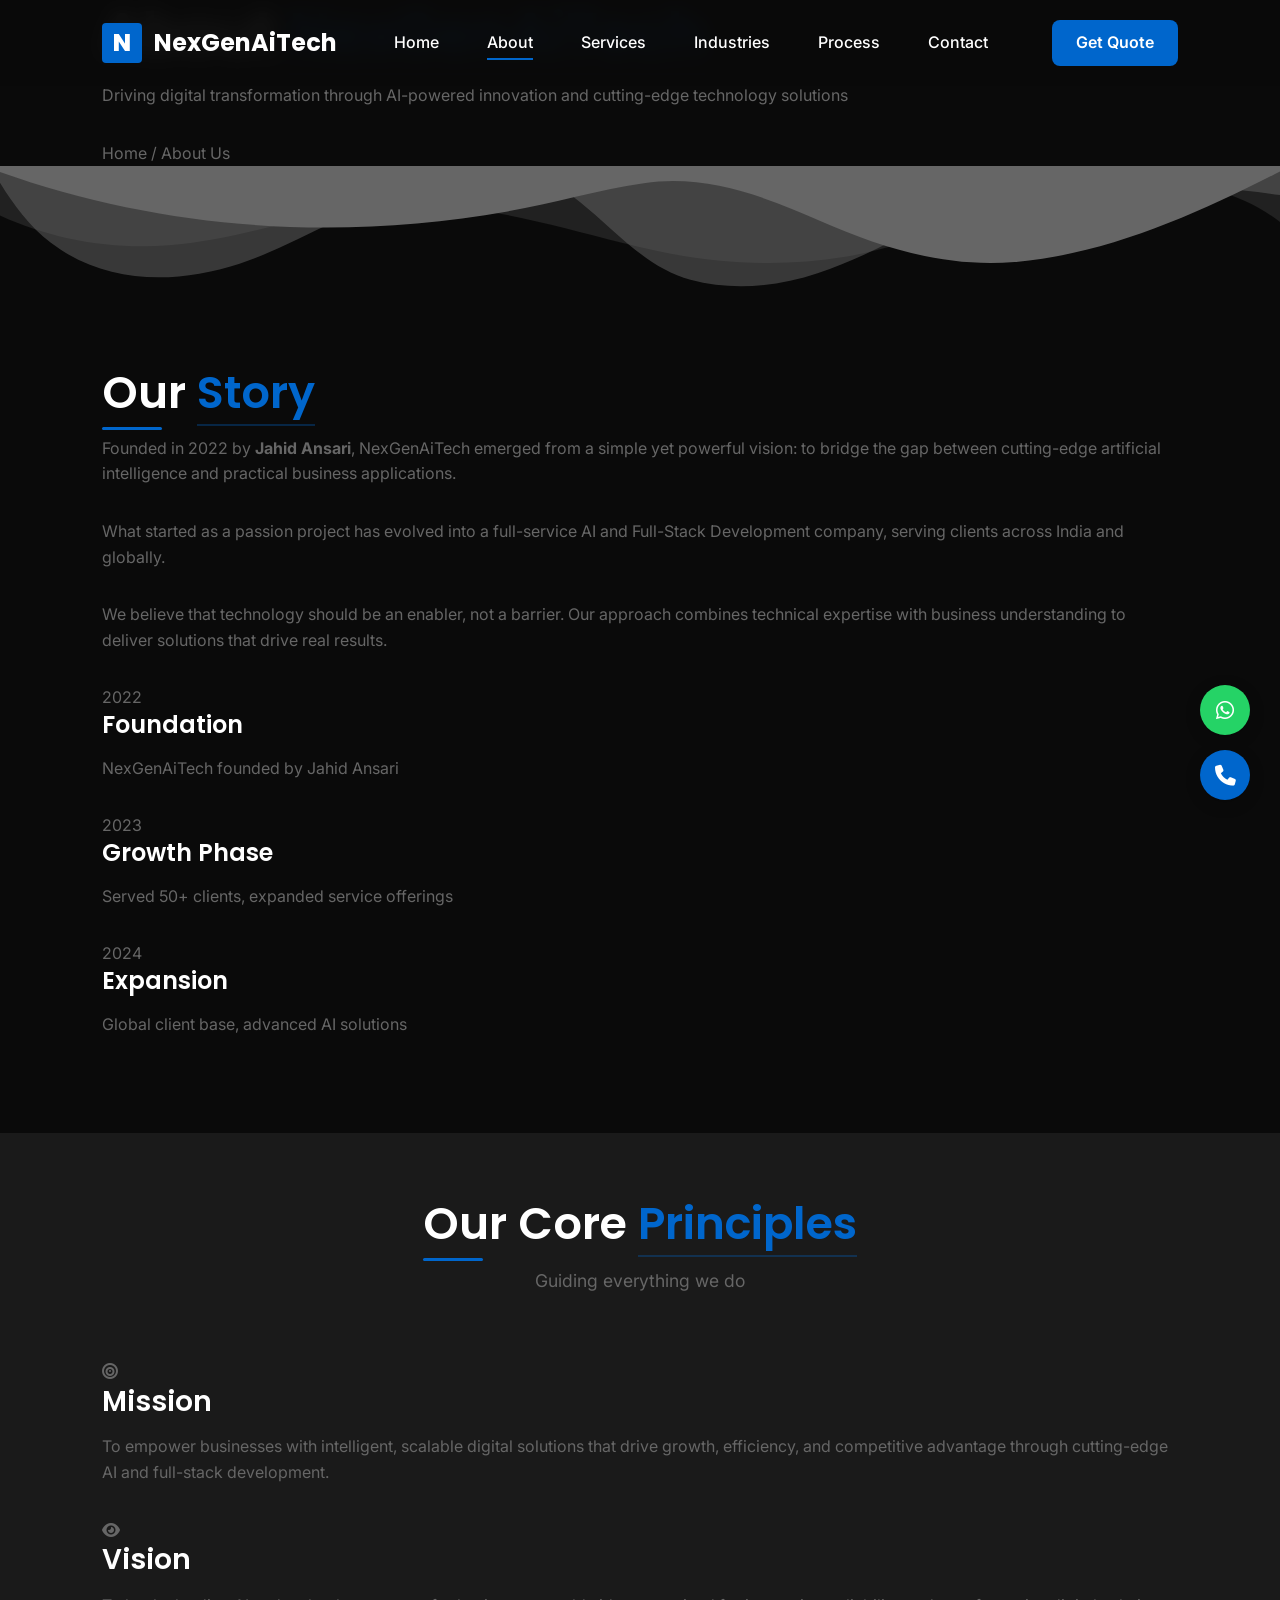
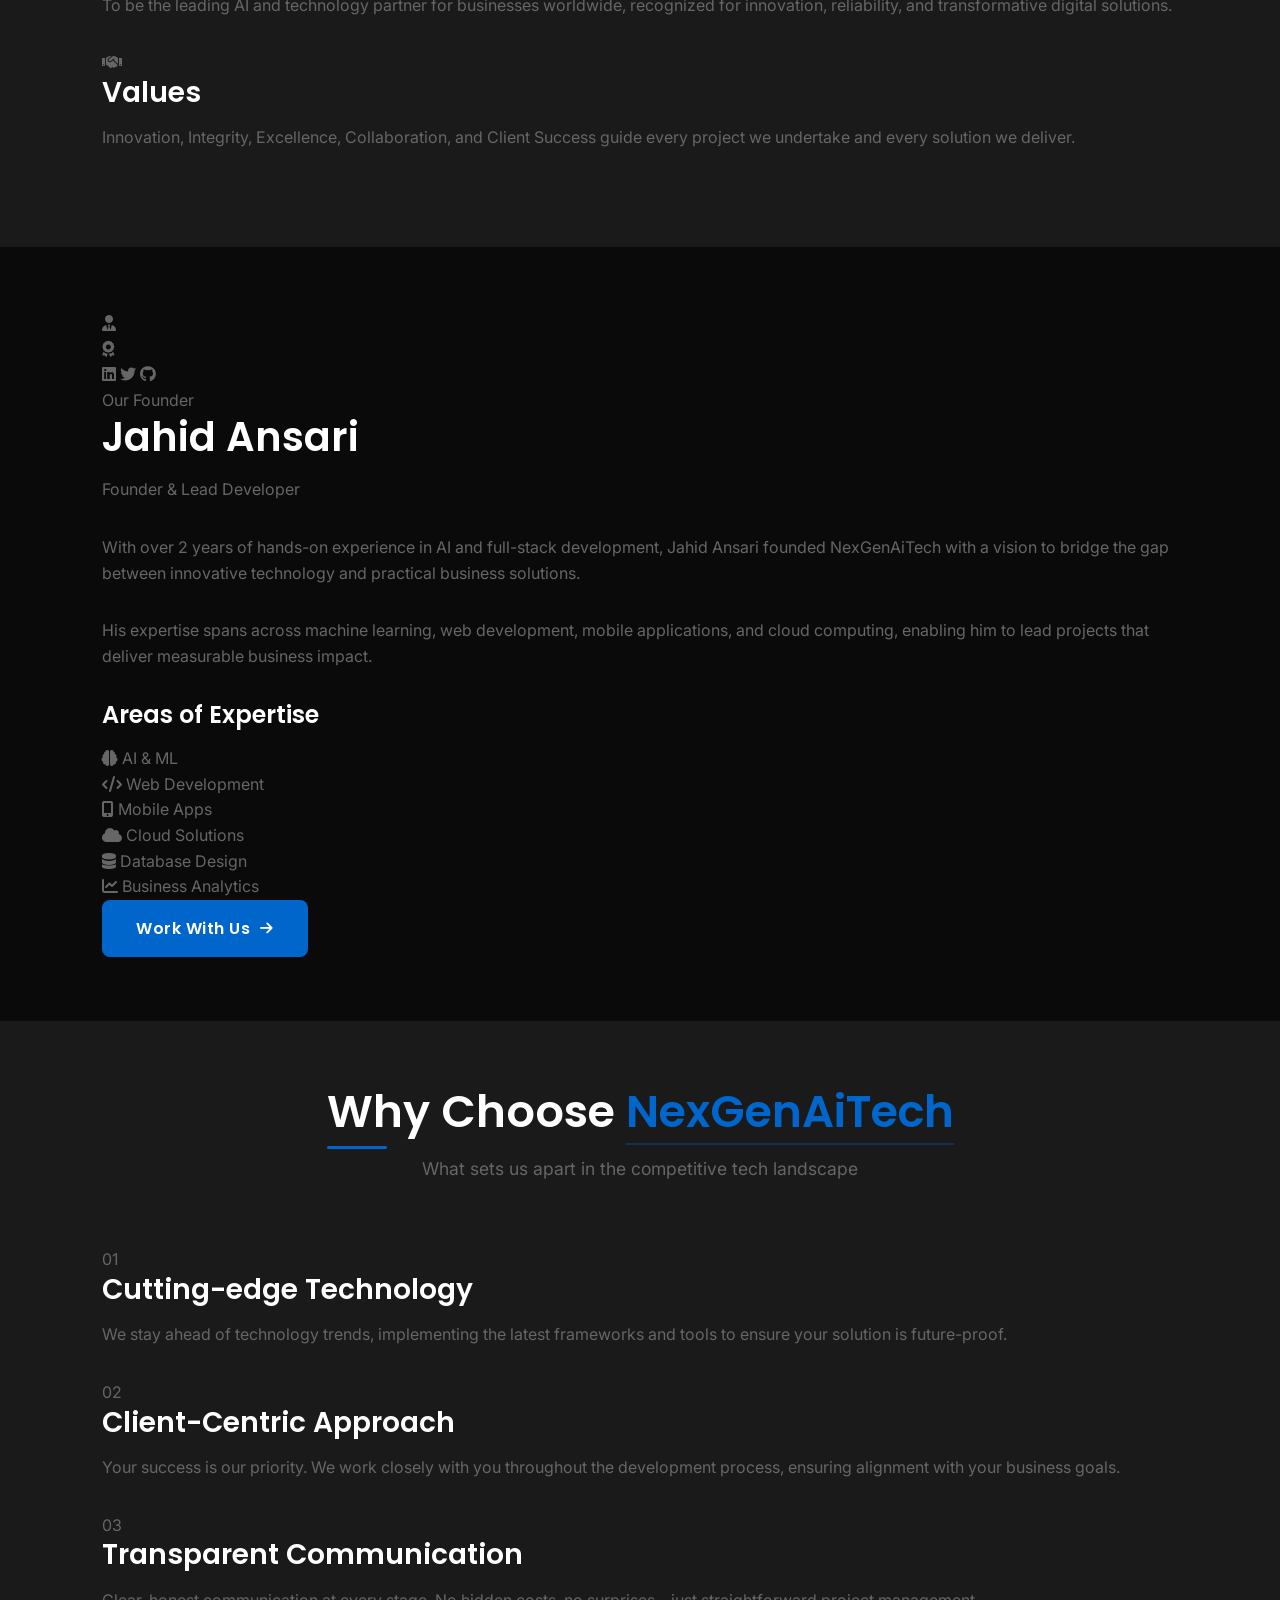
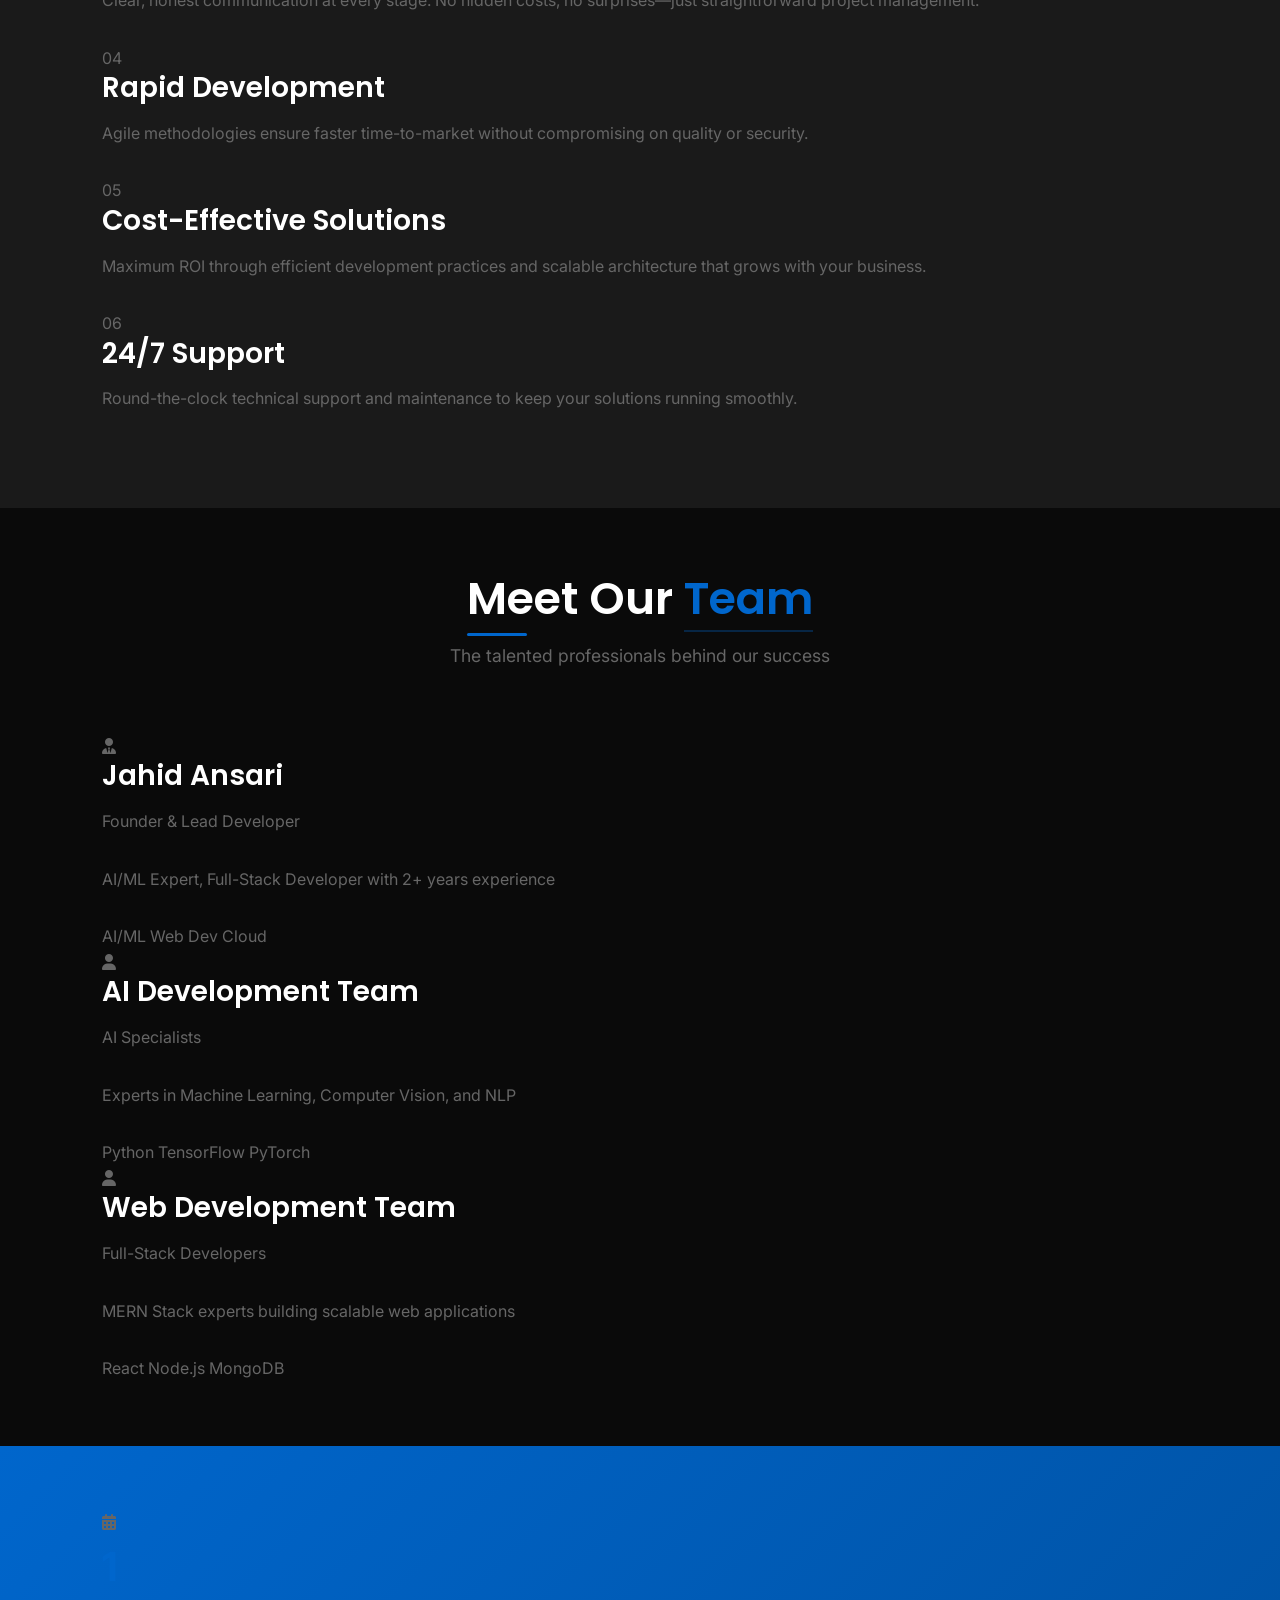
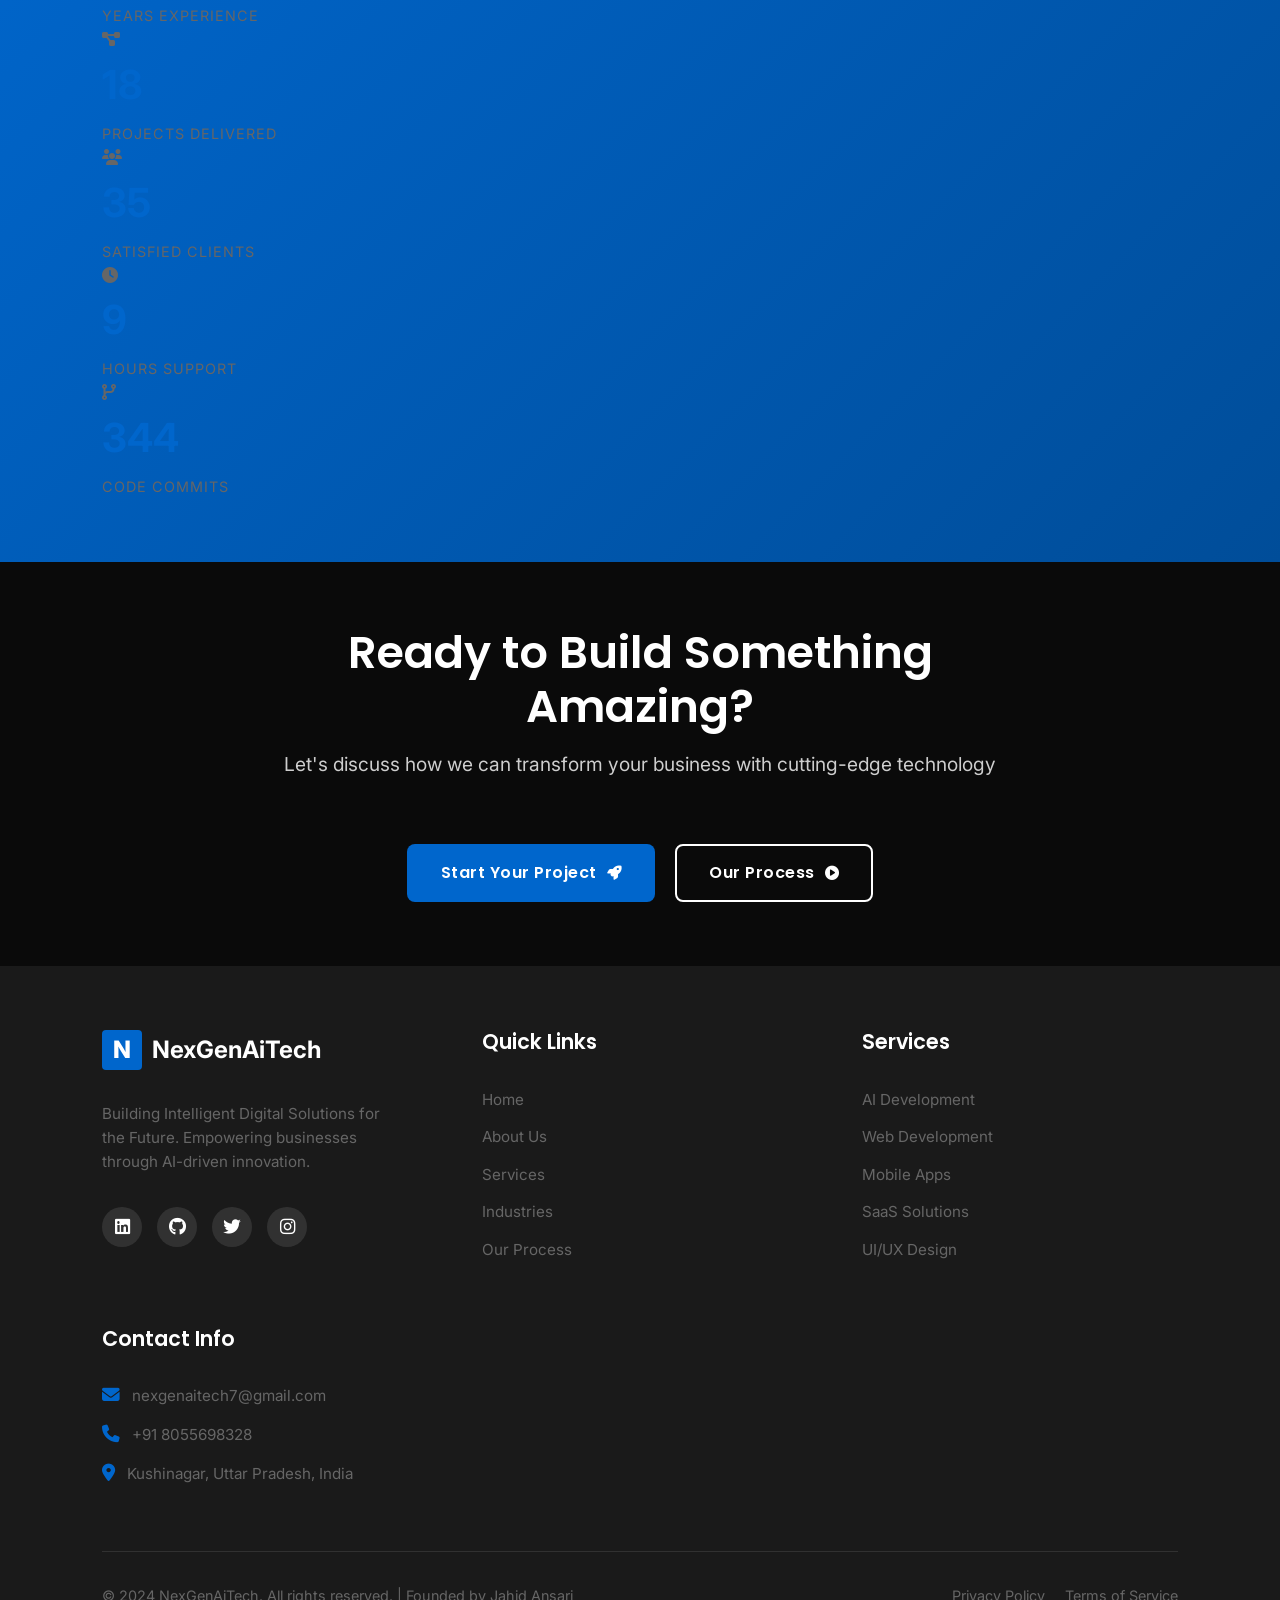
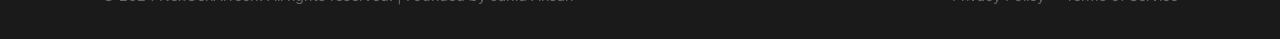
==== about.html @ 573392e3 "Create about.html" ====
<!DOCTYPE html>
<html lang="en">
<head>
    <meta charset="UTF-8">
    <meta name="viewport" content="width=device-width, initial-scale=1.0">
    <title>About NexGenAiTech | AI & Full-Stack Development Company</title>
    <meta name="description" content="Learn about NexGenAiTech, founded by Jahid Ansari. Discover our mission, values, team, and expertise in AI and Full-Stack Development.">
    <meta name="keywords" content="About NexGenAiTech, Jahid Ansari, AI Company, Full-Stack Development, Our Mission, Our Team">
    <meta name="author" content="Jahid Ansari - NexGenAiTech">
    
    <!-- Canonical URL -->
    <link rel="canonical" href="https://nexgenaitech.com/about.html">
    
    <!-- Open Graph Tags -->
    <meta property="og:title" content="About NexGenAiTech | AI & Full-Stack Development Company">
    <meta property="og:description" content="Learn about NexGenAiTech, our mission, values, and expertise in AI development">
    <meta property="og:type" content="website">
    <meta property="og:url" content="https://nexgenaitech.com/about.html">
    
    <!-- Twitter Card -->
    <meta name="twitter:card" content="summary_large_image">
    <meta name="twitter:title" content="About NexGenAiTech">
    <meta name="twitter:description" content="Learn about our AI & Full-Stack Development company">
    
    <!-- Structured Data -->
    <script type="application/ld+json">
    {
        "@context": "https://schema.org",
        "@type": "AboutPage",
        "name": "About NexGenAiTech",
        "description": "AI & Full-Stack Development Company",
        "publisher": {
            "@type": "Organization",
            "name": "NexGenAiTech",
            "url": "https://nexgenaitech.com"
        }
    }
    </script>
    
    <!-- Favicon -->
    <link rel="icon" type="image/x-icon" href="images/favicon.ico">
    
    <!-- Fonts -->
    <link rel="preconnect" href="https://fonts.googleapis.com">
    <link rel="preconnect" href="https://fonts.gstatic.com" crossorigin>
    <link href="https://fonts.googleapis.com/css2?family=Inter:wght@300;400;500;600;700&family=Poppins:wght@400;500;600;700&display=swap" rel="stylesheet">
    
    <!-- Font Awesome -->
    <link rel="stylesheet" href="https://cdnjs.cloudflare.com/ajax/libs/font-awesome/6.4.0/css/all.min.css">
    
    <!-- CSS Files -->
    <link rel="stylesheet" href="css/main.css">
    <link rel="stylesheet" href="css/animations.css">
    <link rel="stylesheet" href="css/responsive.css">
</head>
<body>
    <!-- Preloader -->
    <div class="preloader" id="preloader">
        <div class="preloader-content">
            <div class="logo-pulse">
                <span>N</span>
            </div>
            <h3 class="preloader-text">NexGenAiTech</h3>
        </div>
    </div>

    <!-- Header -->
    <header class="header">
        <nav class="navbar">
            <div class="container">
                <a href="index.html" class="logo">
                    <span class="logo-icon">N</span>
                    <span class="logo-text">NexGenAiTech</span>
                </a>
                
                <div class="nav-menu" id="navMenu">
                    <ul class="nav-list">
                        <li class="nav-item"><a href="index.html" class="nav-link">Home</a></li>
                        <li class="nav-item active"><a href="about.html" class="nav-link">About</a></li>
                        <li class="nav-item"><a href="services.html" class="nav-link">Services</a></li>
                        <li class="nav-item"><a href="industries.html" class="nav-link">Industries</a></li>
                        <li class="nav-item"><a href="process.html" class="nav-link">Process</a></li>
                        <li class="nav-item"><a href="contact.html" class="nav-link">Contact</a></li>
                    </ul>
                    <a href="contact.html" class="nav-cta">Get Quote</a>
                </div>
                
                <div class="mobile-toggle" id="mobileToggle">
                    <span></span>
                    <span></span>
                    <span></span>
                </div>
            </div>
        </nav>
    </header>

    <!-- Page Hero -->
    <section class="page-hero">
        <div class="container">
            <div class="page-hero-content animate-on-scroll">
                <h1 class="page-title">About <span class="highlight">NexGenAiTech</span></h1>
                <p class="page-subtitle">Driving digital transformation through AI-powered innovation and cutting-edge technology solutions</p>
                <div class="breadcrumb">
                    <a href="index.html">Home</a>
                    <span class="separator">/</span>
                    <span class="current">About Us</span>
                </div>
            </div>
        </div>
        <div class="hero-wave">
            <svg xmlns="http://www.w3.org/2000/svg" viewBox="0 0 1200 120" preserveAspectRatio="none">
                <path d="M0,0V46.29c47.79,22.2,103.59,32.17,158,28,70.36-5.37,136.33-33.31,206.8-37.5C438.64,32.43,512.34,53.67,583,72.05c69.27,18,138.3,24.88,209.4,13.08,36.15-6,69.85-17.84,104.45-29.34C989.49,25,1113-14.29,1200,52.47V0Z" opacity=".25" fill="currentColor"></path>
                <path d="M0,0V15.81C13,36.92,27.64,56.86,47.69,72.05,99.41,111.27,165,111,224.58,91.58c31.15-10.15,60.09-26.07,89.67-39.8,40.92-19,84.73-46,130.83-49.67,36.26-2.85,70.9,9.42,98.6,31.56,31.77,25.39,62.32,62,103.63,73,40.44,10.79,81.35,6.36,119.13-6.2,33.79-11.18,66.43-27.25,97.41-45.67C939.06,29.08,1059.43,6.75,1200,27.23V0Z" opacity=".5" fill="currentColor"></path>
                <path d="M0,0V5.63C149.93,59,314.09,71.32,475.83,42.57c43-7.64,84.23-20.12,127.61-26.46,59-8.63,112.48,12.24,165.56,35.4C827.93,77.22,886,95.24,951.2,90c86.53-7,172.46-45.71,248.8-84.81V0Z" fill="currentColor"></path>
            </svg>
        </div>
    </section>

    <!-- Company Story -->
    <section class="story-section section-padding">
        <div class="container">
            <div class="story-grid">
                <div class="story-content animate-on-scroll">
                    <h2 class="section-title">Our <span class="highlight">Story</span></h2>
                    <p class="story-text">Founded in 2022 by <strong>Jahid Ansari</strong>, NexGenAiTech emerged from a simple yet powerful vision: to bridge the gap between cutting-edge artificial intelligence and practical business applications.</p>
                    <p class="story-text">What started as a passion project has evolved into a full-service AI and Full-Stack Development company, serving clients across India and globally.</p>
                    <p class="story-text">We believe that technology should be an enabler, not a barrier. Our approach combines technical expertise with business understanding to deliver solutions that drive real results.</p>
                </div>
                <div class="story-image animate-on-scroll" data-delay="0.2">
                    <div class="timeline-visual">
                        <div class="timeline-item">
                            <div class="timeline-year">2022</div>
                            <div class="timeline-content">
                                <h4>Foundation</h4>
                                <p>NexGenAiTech founded by Jahid Ansari</p>
                            </div>
                        </div>
                        <div class="timeline-item">
                            <div class="timeline-year">2023</div>
                            <div class="timeline-content">
                                <h4>Growth Phase</h4>
                                <p>Served 50+ clients, expanded service offerings</p>
                            </div>
                        </div>
                        <div class="timeline-item">
                            <div class="timeline-year">2024</div>
                            <div class="timeline-content">
                                <h4>Expansion</h4>
                                <p>Global client base, advanced AI solutions</p>
                            </div>
                        </div>
                    </div>
                </div>
            </div>
        </div>
    </section>

    <!-- Mission Vision Values -->
    <section class="mvv-section section-padding bg-dark">
        <div class="container">
            <div class="section-header text-center animate-on-scroll">
                <h2 class="section-title">Our Core <span class="highlight">Principles</span></h2>
                <p class="section-subtitle">Guiding everything we do</p>
            </div>
            
            <div class="mvv-grid">
                <div class="mvv-card animate-on-scroll">
                    <div class="mvv-icon">
                        <i class="fas fa-bullseye"></i>
                    </div>
                    <h3 class="mvv-title">Mission</h3>
                    <p class="mvv-description">To empower businesses with intelligent, scalable digital solutions that drive growth, efficiency, and competitive advantage through cutting-edge AI and full-stack development.</p>
                </div>
                
                <div class="mvv-card animate-on-scroll" data-delay="0.1">
                    <div class="mvv-icon">
                        <i class="fas fa-eye"></i>
                    </div>
                    <h3 class="mvv-title">Vision</h3>
                    <p class="mvv-description">To be the leading AI and technology partner for businesses worldwide, recognized for innovation, reliability, and transformative digital solutions.</p>
                </div>
                
                <div class="mvv-card animate-on-scroll" data-delay="0.2">
                    <div class="mvv-icon">
                        <i class="fas fa-handshake"></i>
                    </div>
                    <h3 class="mvv-title">Values</h3>
                    <p class="mvv-description">Innovation, Integrity, Excellence, Collaboration, and Client Success guide every project we undertake and every solution we deliver.</p>
                </div>
            </div>
        </div>
    </section>

    <!-- Founder Section -->
    <section class="founder-section section-padding">
        <div class="container">
            <div class="founder-grid">
                <div class="founder-image animate-on-scroll">
                    <div class="image-wrapper">
                        <div class="founder-avatar">
                            <div class="avatar-placeholder">
                                <i class="fas fa-user-tie"></i>
                            </div>
                            <div class="avatar-badge">
                                <i class="fas fa-award"></i>
                            </div>
                        </div>
                        <div class="founder-social">
                            <a href="#" class="social-link"><i class="fab fa-linkedin"></i></a>
                            <a href="#" class="social-link"><i class="fab fa-twitter"></i></a>
                            <a href="#" class="social-link"><i class="fab fa-github"></i></a>
                        </div>
                    </div>
                </div>
                
                <div class="founder-content animate-on-scroll" data-delay="0.2">
                    <span class="section-label">Our Founder</span>
                    <h2 class="founder-name">Jahid Ansari</h2>
                    <p class="founder-title">Founder & Lead Developer</p>
                    
                    <div class="founder-bio">
                        <p>With over 2 years of hands-on experience in AI and full-stack development, Jahid Ansari founded NexGenAiTech with a vision to bridge the gap between innovative technology and practical business solutions.</p>
                        
                        <p>His expertise spans across machine learning, web development, mobile applications, and cloud computing, enabling him to lead projects that deliver measurable business impact.</p>
                    </div>
                    
                    <div class="founder-expertise">
                        <h4>Areas of Expertise</h4>
                        <div class="expertise-grid">
                            <div class="expertise-item">
                                <i class="fas fa-brain"></i>
                                <span>AI & ML</span>
                            </div>
                            <div class="expertise-item">
                                <i class="fas fa-code"></i>
                                <span>Web Development</span>
                            </div>
                            <div class="expertise-item">
                                <i class="fas fa-mobile-alt"></i>
                                <span>Mobile Apps</span>
                            </div>
                            <div class="expertise-item">
                                <i class="fas fa-cloud"></i>
                                <span>Cloud Solutions</span>
                            </div>
                            <div class="expertise-item">
                                <i class="fas fa-database"></i>
                                <span>Database Design</span>
                            </div>
                            <div class="expertise-item">
                                <i class="fas fa-chart-line"></i>
                                <span>Business Analytics</span>
                            </div>
                        </div>
                    </div>
                    
                    <div class="founder-cta">
                        <a href="contact.html" class="btn btn-primary">
                            <span>Work With Us</span>
                            <i class="fas fa-arrow-right"></i>
                        </a>
                    </div>
                </div>
            </div>
        </div>
    </section>

    <!-- Why Choose Us -->
    <section class="why-choose section-padding bg-dark">
        <div class="container">
            <div class="section-header text-center animate-on-scroll">
                <h2 class="section-title">Why Choose <span class="highlight">NexGenAiTech</span></h2>
                <p class="section-subtitle">What sets us apart in the competitive tech landscape</p>
            </div>
            
            <div class="why-grid">
                <div class="why-card animate-on-scroll">
                    <div class="why-number">01</div>
                    <div class="why-content">
                        <h3>Cutting-edge Technology</h3>
                        <p>We stay ahead of technology trends, implementing the latest frameworks and tools to ensure your solution is future-proof.</p>
                    </div>
                </div>
                
                <div class="why-card animate-on-scroll" data-delay="0.1">
                    <div class="why-number">02</div>
                    <div class="why-content">
                        <h3>Client-Centric Approach</h3>
                        <p>Your success is our priority. We work closely with you throughout the development process, ensuring alignment with your business goals.</p>
                    </div>
                </div>
                
                <div class="why-card animate-on-scroll" data-delay="0.2">
                    <div class="why-number">03</div>
                    <div class="why-content">
                        <h3>Transparent Communication</h3>
                        <p>Clear, honest communication at every stage. No hidden costs, no surprises—just straightforward project management.</p>
                    </div>
                </div>
                
                <div class="why-card animate-on-scroll" data-delay="0.3">
                    <div class="why-number">04</div>
                    <div class="why-content">
                        <h3>Rapid Development</h3>
                        <p>Agile methodologies ensure faster time-to-market without compromising on quality or security.</p>
                    </div>
                </div>
                
                <div class="why-card animate-on-scroll" data-delay="0.4">
                    <div class="why-number">05</div>
                    <div class="why-content">
                        <h3>Cost-Effective Solutions</h3>
                        <p>Maximum ROI through efficient development practices and scalable architecture that grows with your business.</p>
                    </div>
                </div>
                
                <div class="why-card animate-on-scroll" data-delay="0.5">
                    <div class="why-number">06</div>
                    <div class="why-content">
                        <h3>24/7 Support</h3>
                        <p>Round-the-clock technical support and maintenance to keep your solutions running smoothly.</p>
                    </div>
                </div>
            </div>
        </div>
    </section>

    <!-- Team Section -->
    <section class="team-section section-padding">
        <div class="container">
            <div class="section-header text-center animate-on-scroll">
                <h2 class="section-title">Meet Our <span class="highlight">Team</span></h2>
                <p class="section-subtitle">The talented professionals behind our success</p>
            </div>
            
            <div class="team-grid">
                <div class="team-card animate-on-scroll">
                    <div class="team-avatar">
                        <div class="avatar-circle">
                            <i class="fas fa-user-tie"></i>
                        </div>
                    </div>
                    <div class="team-info">
                        <h3 class="team-name">Jahid Ansari</h3>
                        <p class="team-role">Founder & Lead Developer</p>
                        <p class="team-bio">AI/ML Expert, Full-Stack Developer with 2+ years experience</p>
                    </div>
                    <div class="team-skills">
                        <span class="skill-tag">AI/ML</span>
                        <span class="skill-tag">Web Dev</span>
                        <span class="skill-tag">Cloud</span>
                    </div>
                </div>
                
                <div class="team-card animate-on-scroll" data-delay="0.1">
                    <div class="team-avatar">
                        <div class="avatar-circle">
                            <i class="fas fa-user"></i>
                        </div>
                    </div>
                    <div class="team-info">
                        <h3 class="team-name">AI Development Team</h3>
                        <p class="team-role">AI Specialists</p>
                        <p class="team-bio">Experts in Machine Learning, Computer Vision, and NLP</p>
                    </div>
                    <div class="team-skills">
                        <span class="skill-tag">Python</span>
                        <span class="skill-tag">TensorFlow</span>
                        <span class="skill-tag">PyTorch</span>
                    </div>
                </div>
                
                <div class="team-card animate-on-scroll" data-delay="0.2">
                    <div class="team-avatar">
                        <div class="avatar-circle">
                            <i class="fas fa-user"></i>
                        </div>
                    </div>
                    <div class="team-info">
                        <h3 class="team-name">Web Development Team</h3>
                        <p class="team-role">Full-Stack Developers</p>
                        <p class="team-bio">MERN Stack experts building scalable web applications</p>
                    </div>
                    <div class="team-skills">
                        <span class="skill-tag">React</span>
                        <span class="skill-tag">Node.js</span>
                        <span class="skill-tag">MongoDB</span>
                    </div>
                </div>
            </div>
        </div>
    </section>

    <!-- Stats Section -->
    <section class="stats-section section-padding bg-gradient">
        <div class="container">
            <div class="stats-grid">
                <div class="stat-box animate-on-scroll">
                    <div class="stat-icon">
                        <i class="fas fa-calendar-alt"></i>
                    </div>
                    <div class="stat-number" data-count="2">0</div>
                    <div class="stat-label">Years Experience</div>
                </div>
                
                <div class="stat-box animate-on-scroll" data-delay="0.1">
                    <div class="stat-icon">
                        <i class="fas fa-project-diagram"></i>
                    </div>
                    <div class="stat-number" data-count="50">0</div>
                    <div class="stat-label">Projects Delivered</div>
                </div>
                
                <div class="stat-box animate-on-scroll" data-delay="0.2">
                    <div class="stat-icon">
                        <i class="fas fa-users"></i>
                    </div>
                    <div class="stat-number" data-count="100">0</div>
                    <div class="stat-label">Satisfied Clients</div>
                </div>
                
                <div class="stat-box animate-on-scroll" data-delay="0.3">
                    <div class="stat-icon">
                        <i class="fas fa-clock"></i>
                    </div>
                    <div class="stat-number" data-count="24">0</div>
                    <div class="stat-label">Hours Support</div>
                </div>
                
                <div class="stat-box animate-on-scroll" data-delay="0.4">
                    <div class="stat-icon">
                        <i class="fas fa-code-branch"></i>
                    </div>
                    <div class="stat-number" data-count="1000">0</div>
                    <div class="stat-label">Code Commits</div>
                </div>
            </div>
        </div>
    </section>

    <!-- CTA Section -->
    <section class="cta-section section-padding">
        <div class="container">
            <div class="cta-content text-center animate-on-scroll">
                <h2 class="cta-title">Ready to Build Something Amazing?</h2>
                <p class="cta-subtitle">Let's discuss how we can transform your business with cutting-edge technology</p>
                <div class="cta-buttons">
                    <a href="contact.html" class="btn btn-primary">
                        <span>Start Your Project</span>
                        <i class="fas fa-rocket"></i>
                    </a>
                    <a href="process.html" class="btn btn-outline">
                        <span>Our Process</span>
                        <i class="fas fa-play-circle"></i>
                    </a>
                </div>
            </div>
        </div>
    </section>

    <!-- Footer -->
    <footer class="footer">
        <div class="container">
            <div class="footer-grid">
                <div class="footer-col">
                    <a href="index.html" class="footer-logo">
                        <span class="logo-icon">N</span>
                        <span class="logo-text">NexGenAiTech</span>
                    </a>
                    <p class="footer-about">Building Intelligent Digital Solutions for the Future. Empowering businesses through AI-driven innovation.</p>
                    <div class="social-links">
                        <a href="#" aria-label="LinkedIn"><i class="fab fa-linkedin"></i></a>
                        <a href="#" aria-label="GitHub"><i class="fab fa-github"></i></a>
                        <a href="#" aria-label="Twitter"><i class="fab fa-twitter"></i></a>
                        <a href="#" aria-label="Instagram"><i class="fab fa-instagram"></i></a>
                    </div>
                </div>
                
                <div class="footer-col">
                    <h3 class="footer-title">Quick Links</h3>
                    <ul class="footer-links">
                        <li><a href="index.html">Home</a></li>
                        <li><a href="about.html">About Us</a></li>
                        <li><a href="services.html">Services</a></li>
                        <li><a href="industries.html">Industries</a></li>
                        <li><a href="process.html">Our Process</a></li>
                    </ul>
                </div>
                
                <div class="footer-col">
                    <h3 class="footer-title">Services</h3>
                    <ul class="footer-links">
                        <li><a href="services.html#ai">AI Development</a></li>
                        <li><a href="services.html#web">Web Development</a></li>
                        <li><a href="services.html#mobile">Mobile Apps</a></li>
                        <li><a href="services.html#saas">SaaS Solutions</a></li>
                        <li><a href="services.html#ui">UI/UX Design</a></li>
                    </ul>
                </div>
                
                <div class="footer-col">
                    <h3 class="footer-title">Contact Info</h3>
                    <div class="contact-info">
                        <div class="contact-item">
                            <i class="fas fa-envelope"></i>
                            <span>nexgenaitech7@gmail.com</span>
                        </div>
                        <div class="contact-item">
                            <i class="fas fa-phone"></i>
                            <span>+91 8055698328</span>
                        </div>
                        <div class="contact-item">
                            <i class="fas fa-map-marker-alt"></i>
                            <span>Kushinagar, Uttar Pradesh, India</span>
                        </div>
                    </div>
                </div>
            </div>
            
            <div class="footer-bottom">
                <p>&copy; 2024 NexGenAiTech. All rights reserved. | Founded by Jahid Ansari</p>
                <div class="footer-bottom-links">
                    <a href="privacy.html">Privacy Policy</a>
                    <a href="terms.html">Terms of Service</a>
                </div>
            </div>
        </div>
    </footer>

    <!-- Back to Top -->
    <button class="back-to-top" id="backToTop" aria-label="Back to top">
        <i class="fas fa-arrow-up"></i>
    </button>

    <!-- Quick Contact -->
    <div class="quick-contact">
        <a href="https://wa.me/918055698328" class="whatsapp-btn" target="_blank" aria-label="Chat on WhatsApp">
            <i class="fab fa-whatsapp"></i>
        </a>
        <a href="tel:+918055698328" class="call-btn" aria-label="Call us">
            <i class="fas fa-phone"></i>
        </a>
    </div>

    <!-- JavaScript -->
    <script src="js/main.js"></script>
    <script src="js/animations.js"></script>
</body>
</html>
---- css/main.css ----
/* ===== CSS Reset ===== */
* {
    margin: 0;
    padding: 0;
    box-sizing: border-box;
}

:root {
    /* Color Palette */
    --primary-color: #0066cc;
    --primary-dark: #004d99;
    --primary-light: #3399ff;
    --secondary-color: #00cc88;
    --accent-color: #ff6b6b;
    
    /* Neutral Colors */
    --dark-color: #0a0a0a;
    --dark-gray: #1a1a1a;
    --medium-gray: #333333;
    --light-gray: #666666;
    --lighter-gray: #f5f5f5;
    --white: #ffffff;
    
    /* Typography */
    --font-primary: 'Inter', sans-serif;
    --font-secondary: 'Poppins', sans-serif;
    
    /* Spacing */
    --space-xs: 0.5rem;
    --space-sm: 1rem;
    --space-md: 2rem;
    --space-lg: 3rem;
    --space-xl: 4rem;
    
    /* Borders */
    --border-radius: 8px;
    --border-radius-sm: 4px;
    
    /* Shadows */
    --shadow-sm: 0 2px 8px rgba(0,0,0,0.1);
    --shadow-md: 0 4px 16px rgba(0,0,0,0.2);
    --shadow-lg: 0 8px 32px rgba(0,0,0,0.3);
    
    /* Transitions */
    --transition-fast: 0.2s ease;
    --transition-normal: 0.3s ease;
    --transition-slow: 0.5s ease;
}

/* ===== Base Styles ===== */
html {
    scroll-behavior: smooth;
    scroll-padding-top: 80px;
}

body {
    font-family: var(--font-primary);
    font-size: 16px;
    line-height: 1.6;
    color: var(--light-gray);
    background-color: var(--dark-color);
    overflow-x: hidden;
}

h1, h2, h3, h4, h5, h6 {
    font-family: var(--font-secondary);
    font-weight: 600;
    line-height: 1.2;
    color: var(--white);
    margin-bottom: var(--space-sm);
}

h1 { font-size: 3.5rem; }
h2 { font-size: 2.5rem; }
h3 { font-size: 1.75rem; }
h4 { font-size: 1.5rem; }
h5 { font-size: 1.25rem; }
h6 { font-size: 1rem; }

p {
    margin-bottom: var(--space-md);
    font-weight: 400;
}

a {
    text-decoration: none;
    color: inherit;
    transition: var(--transition-normal);
}

ul, ol {
    list-style: none;
}

img {
    max-width: 100%;
    height: auto;
}

.container {
    width: 100%;
    max-width: 1200px;
    margin: 0 auto;
    padding: 0 var(--space-md);
}

.section-padding {
    padding: var(--space-xl) 0;
}

.bg-dark {
    background-color: var(--dark-gray);
}

.bg-gradient {
    background: linear-gradient(135deg, var(--primary-color), var(--primary-dark));
}

.text-center {
    text-align: center;
}

.mt-60 {
    margin-top: 60px;
}

/* ===== Typography Enhancements ===== */
.highlight {
    color: var(--primary-color);
    position: relative;
}

.highlight::after {
    content: '';
    position: absolute;
    bottom: -2px;
    left: 0;
    width: 100%;
    height: 2px;
    background: var(--primary-color);
    opacity: 0.3;
}

.section-title {
    font-size: 2.8rem;
    margin-bottom: var(--space-sm);
    position: relative;
    display: inline-block;
}

.section-title::after {
    content: '';
    position: absolute;
    bottom: -10px;
    left: 0;
    width: 60px;
    height: 3px;
    background: var(--primary-color);
    border-radius: 2px;
}

.section-subtitle {
    font-size: 1.1rem;
    color: var(--light-gray);
    max-width: 600px;
    margin: 0 auto var(--space-xl);
}

/* ===== Buttons ===== */
.btn {
    display: inline-flex;
    align-items: center;
    justify-content: center;
    gap: 10px;
    padding: 14px 32px;
    border-radius: var(--border-radius);
    font-family: var(--font-secondary);
    font-weight: 600;
    font-size: 1rem;
    text-transform: none;
    letter-spacing: 0.5px;
    cursor: pointer;
    transition: all var(--transition-normal);
    border: 2px solid transparent;
    position: relative;
    overflow: hidden;
    z-index: 1;
}

.btn span {
    position: relative;
    z-index: 2;
}

.btn i {
    font-size: 0.9rem;
    transition: transform var(--transition-normal);
}

.btn:hover i {
    transform: translateX(4px);
}

.btn-primary {
    background: var(--primary-color);
    color: var(--white);
}

.btn-primary:hover {
    background: var(--primary-dark);
    transform: translateY(-2px);
    box-shadow: var(--shadow-md);
}

.btn-secondary {
    background: var(--secondary-color);
    color: var(--white);
}

.btn-secondary:hover {
    background: #00b377;
    transform: translateY(-2px);
    box-shadow: var(--shadow-md);
}

.btn-outline {
    background: transparent;
    color: var(--white);
    border-color: var(--white);
}

.btn-outline:hover {
    background: var(--white);
    color: var(--dark-color);
    transform: translateY(-2px);
}

.btn-light {
    background: var(--white);
    color: var(--dark-color);
}

.btn-light:hover {
    background: var(--lighter-gray);
    transform: translateY(-2px);
    box-shadow: var(--shadow-md);
}

.btn-outline-light {
    background: transparent;
    color: var(--white);
    border-color: var(--white);
}

.btn-outline-light:hover {
    background: var(--white);
    color: var(--dark-color);
}

/* ===== Preloader ===== */
.preloader {
    position: fixed;
    top: 0;
    left: 0;
    width: 100%;
    height: 100%;
    background: var(--dark-color);
    display: flex;
    align-items: center;
    justify-content: center;
    z-index: 9999;
    transition: opacity 0.5s ease, visibility 0.5s ease;
}

.preloader.fade-out {
    opacity: 0;
    visibility: hidden;
}

.preloader-content {
    text-align: center;
}

.logo-pulse {
    width: 80px;
    height: 80px;
    margin: 0 auto 20px;
    background: var(--primary-color);
    border-radius: 50%;
    display: flex;
    align-items: center;
    justify-content: center;
    animation: pulse 2s infinite;
}

.logo-pulse span {
    color: var(--white);
    font-size: 2rem;
    font-weight: 700;
    font-family: var(--font-secondary);
}

.preloader-text {
    color: var(--white);
    font-size: 1.5rem;
    letter-spacing: 2px;
    animation: fadeInOut 2s infinite;
}

/* ===== Header & Navigation ===== */
.header {
    position: fixed;
    top: 0;
    left: 0;
    width: 100%;
    z-index: 1000;
    background: rgba(10, 10, 10, 0.95);
    backdrop-filter: blur(10px);
    transition: all var(--transition-normal);
}

.header.scrolled {
    box-shadow: var(--shadow-md);
}

.navbar {
    padding: 20px 0;
}

.navbar .container {
    display: flex;
    align-items: center;
    justify-content: space-between;
}

.logo {
    display: flex;
    align-items: center;
    gap: 12px;
    color: var(--white);
    font-size: 1.5rem;
    font-weight: 700;
    font-family: var(--font-secondary);
}

.logo-icon {
    width: 40px;
    height: 40px;
    background: var(--primary-color);
    border-radius: var(--border-radius-sm);
    display: flex;
    align-items: center;
    justify-content: center;
    font-weight: 800;
    color: var(--white);
}

.nav-menu {
    display: flex;
    align-items: center;
    gap: var(--space-xl);
}

.nav-list {
    display: flex;
    gap: var(--space-lg);
}

.nav-item {
    position: relative;
}

.nav-link {
    color: var(--white);
    font-weight: 500;
    font-size: 1rem;
    padding: 8px 0;
    position: relative;
}

.nav-link::after {
    content: '';
    position: absolute;
    bottom: 0;
    left: 0;
    width: 0;
    height: 2px;
    background: var(--primary-color);
    transition: width var(--transition-normal);
}

.nav-link:hover::after,
.nav-item.active .nav-link::after {
    width: 100%;
}

.nav-cta {
    background: var(--primary-color);
    color: var(--white);
    padding: 10px 24px;
    border-radius: var(--border-radius);
    font-weight: 600;
    transition: all var(--transition-normal);
}

.nav-cta:hover {
    background: var(--primary-dark);
    transform: translateY(-2px);
}

.mobile-toggle {
    display: none;
    flex-direction: column;
    gap: 4px;
    cursor: pointer;
    width: 30px;
    height: 30px;
    justify-content: center;
}

.mobile-toggle span {
    display: block;
    width: 100%;
    height: 2px;
    background: var(--white);
    transition: all var(--transition-normal);
}

/* ===== Hero Section ===== */
.hero {
    padding-top: 140px;
    padding-bottom: 100px;
    position: relative;
    overflow: hidden;
    background: linear-gradient(135deg, var(--dark-color) 0%, var(--dark-gray) 100%);
}

.hero-content {
    max-width: 800px;
    margin: 0 auto;
    text-align: center;
}

.hero-title {
    font-size: 3.5rem;
    margin-bottom: var(--space-md);
    line-height: 1.1;
}

.hero-subtitle {
    font-size: 1.2rem;
    color: var(--light-gray);
    margin-bottom: var(--space-xl);
    max-width: 700px;
    margin-left: auto;
    margin-right: auto;
}

.hero-buttons {
    display: flex;
    gap: 20px;
    justify-content: center;
    margin-bottom: var(--space-xl);
}

.hero-stats {
    display: grid;
    grid-template-columns: repeat(4, 1fr);
    gap: var(--space-md);
    max-width: 800px;
    margin: 0 auto;
    padding-top: var(--space-xl);
    border-top: 1px solid rgba(255,255,255,0.1);
}

.stat-item {
    text-align: center;
}

.stat-number {
    font-size: 2.5rem;
    font-weight: 700;
    color: var(--primary-color);
    margin-bottom: 5px;
}

.stat-label {
    font-size: 0.9rem;
    color: var(--light-gray);
    text-transform: uppercase;
    letter-spacing: 1px;
}

.hero-bg-animation {
    position: absolute;
    top: 0;
    left: 0;
    width: 100%;
    height: 100%;
    z-index: -1;
    overflow: hidden;
}

.circle {
    position: absolute;
    border-radius: 50%;
    opacity: 0.1;
}

.circle-1 {
    width: 300px;
    height: 300px;
    background: var(--primary-color);
    top: -150px;
    right: -150px;
}

.circle-2 {
    width: 200px;
    height: 200px;
    background: var(--secondary-color);
    bottom: -100px;
    left: -100px;
}

.circle-3 {
    width: 150px;
    height: 150px;
    background: var(--accent-color);
    top: 50%;
    right: 10%;
}

/* ===== Services Section ===== */
.services-grid {
    display: grid;
    grid-template-columns: repeat(auto-fit, minmax(300px, 1fr));
    gap: var(--space-lg);
    margin-top: var(--space-xl);
}

.service-card {
    background: var(--dark-gray);
    border-radius: var(--border-radius);
    padding: var(--space-lg);
    transition: all var(--transition-normal);
    border: 1px solid transparent;
    position: relative;
    overflow: hidden;
}

.service-card:hover {
    transform: translateY(-10px);
    border-color: var(--primary-color);
    box-shadow: var(--shadow-lg);
}

.service-icon {
    width: 60px;
    height: 60px;
    background: rgba(0, 102, 204, 0.1);
    border-radius: var(--border-radius);
    display: flex;
    align-items: center;
    justify-content: center;
    margin-bottom: var(--space-md);
    color: var(--primary-color);
    font-size: 1.5rem;
}

.service-title {
    font-size: 1.5rem;
    margin-bottom: var(--space-sm);
}

.service-description {
    color: var(--light-gray);
    margin-bottom: var(--space-md);
    font-size: 0.95rem;
}

.service-link {
    display: inline-flex;
    align-items: center;
    gap: 8px;
    color: var(--primary-color);
    font-weight: 600;
    font-size: 0.9rem;
}

.service-link:hover {
    gap: 12px;
}

/* ===== About Preview ===== */
.about-grid {
    display: grid;
    grid-template-columns: 1fr 1fr;
    gap: var(--space-xl);
    align-items: center;
}

.about-description {
    font-size: 1.1rem;
    margin-bottom: var(--space-lg);
}

.features-list {
    margin-bottom: var(--space-lg);
}

.feature-item {
    display: flex;
    align-items: center;
    gap: 10px;
    margin-bottom: 12px;
    color: var(--white);
}

.feature-item i {
    color: var(--secondary-color);
}

.about-buttons {
    display: flex;
    gap: 20px;
}

.about-image {
    position: relative;
    height: 400px;
}

.image-container {
    width: 100%;
    height: 100%;
    background: linear-gradient(135deg, var(--primary-dark), var(--primary-color));
    border-radius: var(--border-radius);
    position: relative;
    overflow: hidden;
}

.floating-element {
    position: absolute;
    width: 60px;
    height: 60px;
    background: rgba(255,255,255,0.1);
    border-radius: 50%;
    display: flex;
    align-items: center;
    justify-content: center;
    font-size: 1.5rem;
    color: var(--white);
    backdrop-filter: blur(5px);
    border: 1px solid rgba(255,255,255,0.2);
}

.element-1 {
    top: 20%;
    left: 20%;
}

.element-2 {
    top: 50%;
    right: 20%;
}

.element-3 {
    bottom: 20%;
    left: 50%;
    transform: translateX(-50%);
}

/* ===== Industries Preview ===== */
.industries-grid {
    display: grid;
    grid-template-columns: repeat(auto-fit, minmax(200px, 1fr));
    gap: var(--space-lg);
    margin-top: var(--space-xl);
}

.industry-item {
    background: var(--dark-gray);
    border-radius: var(--border-radius);
    padding: var(--space-lg);
    text-align: center;
    transition: all var(--transition-normal);
}

.industry-item:hover {
    transform: translateY(-5px);
    background: var(--primary-color);
}

.industry-item:hover .industry-icon {
    color: var(--white);
    background: rgba(255,255,255,0.2);
}

.industry-icon {
    width: 70px;
    height: 70px;
    background: rgba(0, 102, 204, 0.1);
    border-radius: 50%;
    display: flex;
    align-items: center;
    justify-content: center;
    margin: 0 auto var(--space-md);
    color: var(--primary-color);
    font-size: 1.8rem;
    transition: all var(--transition-normal);
}

.industry-item h3 {
    font-size: 1.2rem;
    margin-bottom: 0;
}

/* ===== CTA Section ===== */
.cta-section {
    position: relative;
    overflow: hidden;
}

.cta-content {
    text-align: center;
    max-width: 800px;
    margin: 0 auto;
}

.cta-title {
    font-size: 2.8rem;
    margin-bottom: var(--space-sm);
    color: var(--white);
}

.cta-subtitle {
    font-size: 1.2rem;
    color: rgba(255,255,255,0.8);
    margin-bottom: var(--space-xl);
}

.cta-buttons {
    display: flex;
    gap: 20px;
    justify-content: center;
}

/* ===== Footer ===== */
.footer {
    background: var(--dark-gray);
    padding: var(--space-xl) 0 0;
}

.footer-grid {
    display: grid;
    grid-template-columns: repeat(auto-fit, minmax(250px, 1fr));
    gap: var(--space-xl);
    margin-bottom: var(--space-xl);
}

.footer-col {
    padding-right: var(--space-md);
}

.footer-logo {
    display: flex;
    align-items: center;
    gap: 10px;
    color: var(--white);
    font-size: 1.5rem;
    font-weight: 700;
    margin-bottom: var(--space-md);
}

.footer-about {
    color: var(--light-gray);
    margin-bottom: var(--space-md);
    font-size: 0.95rem;
}

.social-links {
    display: flex;
    gap: 15px;
}

.social-links a {
    width: 40px;
    height: 40px;
    background: rgba(255,255,255,0.1);
    border-radius: 50%;
    display: flex;
    align-items: center;
    justify-content: center;
    color: var(--white);
    font-size: 1.1rem;
    transition: all var(--transition-normal);
}

.social-links a:hover {
    background: var(--primary-color);
    transform: translateY(-3px);
}

.footer-title {
    font-size: 1.3rem;
    margin-bottom: var(--space-md);
    color: var(--white);
}

.footer-links {
    display: flex;
    flex-direction: column;
    gap: 12px;
}

.footer-links a {
    color: var(--light-gray);
    font-size: 0.95rem;
    transition: all var(--transition-fast);
}

.footer-links a:hover {
    color: var(--primary-color);
    transform: translateX(5px);
}

.contact-info {
    display: flex;
    flex-direction: column;
    gap: 15px;
}

.contact-item {
    display: flex;
    align-items: flex-start;
    gap: 12px;
}

.contact-item i {
    color: var(--primary-color);
    font-size: 1.1rem;
    margin-top: 2px;
}

.contact-item span {
    color: var(--light-gray);
    font-size: 0.95rem;
}

.footer-bottom {
    padding: var(--space-md) 0;
    border-top: 1px solid rgba(255,255,255,0.1);
    display: flex;
    justify-content: space-between;
    align-items: center;
    flex-wrap: wrap;
    gap: var(--space-sm);
}

.footer-bottom p {
    color: var(--light-gray);
    font-size: 0.9rem;
    margin-bottom: 0;
}

.footer-bottom-links {
    display: flex;
    gap: 20px;
}

.footer-bottom-links a {
    color: var(--light-gray);
    font-size: 0.9rem;
}

.footer-bottom-links a:hover {
    color: var(--primary-color);
}

/* ===== Back to Top ===== */
.back-to-top {
    position: fixed;
    bottom: 30px;
    right: 30px;
    width: 50px;
    height: 50px;
    background: var(--primary-color);
    color: var(--white);
    border: none;
    border-radius: 50%;
    display: flex;
    align-items: center;
    justify-content: center;
    font-size: 1.2rem;
    cursor: pointer;
    opacity: 0;
    visibility: hidden;
    transition: all var(--transition-normal);
    z-index: 999;
}

.back-to-top.visible {
    opacity: 1;
    visibility: visible;
}

.back-to-top:hover {
    background: var(--primary-dark);
    transform: translateY(-3px);
    box-shadow: var(--shadow-md);
}

/* ===== Quick Contact ===== */
.quick-contact {
    position: fixed;
    bottom: 100px;
    right: 30px;
    display: flex;
    flex-direction: column;
    gap: 15px;
    z-index: 998;
}

.whatsapp-btn,
.call-btn {
    width: 50px;
    height: 50px;
    border-radius: 50%;
    display: flex;
    align-items: center;
    justify-content: center;
    font-size: 1.3rem;
    color: var(--white);
    box-shadow: var(--shadow-md);
    transition: all var(--transition-normal);
}

.whatsapp-btn {
    background: #25D366;
}

.call-btn {
    background: var(--primary-color);
}

.whatsapp-btn:hover,
.call-btn:hover {
    transform: scale(1.1);
    box-shadow: var(--shadow-lg);
}
---- css/animations.css ----
/* ===== Animation Keyframes ===== */
@keyframes fadeIn {
    from {
        opacity: 0;
        transform: translateY(20px);
    }
    to {
        opacity: 1;
        transform: translateY(0);
    }
}

@keyframes fadeInUp {
    from {
        opacity: 0;
        transform: translateY(40px);
    }
    to {
        opacity: 1;
        transform: translateY(0);
    }
}

@keyframes fadeInLeft {
    from {
        opacity: 0;
        transform: translateX(-40px);
    }
    to {
        opacity: 1;
        transform: translateX(0);
    }
}

@keyframes fadeInRight {
    from {
        opacity: 0;
        transform: translateX(40px);
    }
    to {
        opacity: 1;
        transform: translateX(0);
    }
}

@keyframes pulse {
    0%, 100% {
        transform: scale(1);
        opacity: 1;
    }
    50% {
        transform: scale(1.05);
        opacity: 0.8;
    }
}

@keyframes float {
    0%, 100% {
        transform: translateY(0);
    }
    50% {
        transform: translateY(-20px);
    }
}

@keyframes spin {
    from {
        transform: rotate(0deg);
    }
    to {
        transform: rotate(360deg);
    }
}

@keyframes gradientShift {
    0%, 100% {
        background-position: 0% 50%;
    }
    50% {
        background-position: 100% 50%;
    }
}

@keyframes shimmer {
    0% {
        background-position: -1000px 0;
    }
    100% {
        background-position: 1000px 0;
    }
}

@keyframes fadeInOut {
    0%, 100% {
        opacity: 0.5;
    }
    50% {
        opacity: 1;
    }
}

/* ===== Animation Classes ===== */
.animate-on-scroll {
    opacity: 0;
    transform: translateY(30px);
    transition: opacity 0.8s ease, transform 0.8s ease;
}

.animate-on-scroll.animated {
    opacity: 1;
    transform: translateY(0);
}

.animate-fade-in {
    animation: fadeIn 1s ease forwards;
}

.animate-fade-in-up {
    animation: fadeInUp 1s ease forwards;
}

.animate-fade-in-left {
    animation: fadeInLeft 1s ease forwards;
}

.animate-fade-in-right {
    animation: fadeInRight 1s ease forwards;
}

.animate-pulse {
    animation: pulse 2s infinite ease-in-out;
}

.animate-float {
    animation: float 3s infinite ease-in-out;
}

.animate-spin {
    animation: spin 1s linear infinite;
}

.animate-gradient {
    background: linear-gradient(-45deg, #ee7752, #e73c7e, #23a6d5, #23d5ab);
    background-size: 400% 400%;
    animation: gradientShift 15s ease infinite;
}

.animate-shimmer {
    background: linear-gradient(90deg, transparent, rgba(255,255,255,0.1), transparent);
    background-size: 1000px 100%;
    animation: shimmer 2s infinite;
}

/* ===== Staggered Animations ===== */
[data-delay="0.1"] {
    transition-delay: 0.1s;
}

[data-delay="0.2"] {
    transition-delay: 0.2s;
}

[data-delay="0.3"] {
    transition-delay: 0.3s;
}

[data-delay="0.4"] {
    transition-delay: 0.4s;
}

[data-delay="0.5"] {
    transition-delay: 0.5s;
}

/* ===== Hover Effects ===== */
.hover-lift {
    transition: transform 0.3s ease;
}

.hover-lift:hover {
    transform: translateY(-5px);
}

.hover-scale {
    transition: transform 0.3s ease;
}

.hover-scale:hover {
    transform: scale(1.05);
}

.hover-glow {
    transition: box-shadow 0.3s ease;
}

.hover-glow:hover {
    box-shadow: 0 10px 30px rgba(0, 102, 204, 0.3);
}

.hover-color-shift {
    transition: color 0.3s ease, background-color 0.3s ease;
}

/* ===== Text Animations ===== */
.text-gradient {
    background: linear-gradient(135deg, var(--primary-color), var(--secondary-color));
    -webkit-background-clip: text;
    -webkit-text-fill-color: transparent;
    background-clip: text;
}

.typing-animation {
    overflow: hidden;
    border-right: 2px solid var(--primary-color);
    white-space: nowrap;
    animation: typing 3.5s steps(40, end), blink-caret 0.75s step-end infinite;
}

@keyframes typing {
    from { width: 0 }
    to { width: 100% }
}

@keyframes blink-caret {
    from, to { border-color: transparent }
    50% { border-color: var(--primary-color) }
}

/* ===== Loading Animations ===== */
.loading-dots::after {
    content: '.';
    animation: dots 1.5s steps(5, end) infinite;
}

@keyframes dots {
    0%, 20% {
        color: rgba(0,0,0,0);
        text-shadow: .25em 0 0 rgba(0,0,0,0), .5em 0 0 rgba(0,0,0,0);
    }
    40% {
        color: currentColor;
        text-shadow: .25em 0 0 rgba(0,0,0,0), .5em 0 0 rgba(0,0,0,0);
    }
    60% {
        text-shadow: .25em 0 0 currentColor, .5em 0 0 rgba(0,0,0,0);
    }
    80%, 100% {
        text-shadow: .25em 0 0 currentColor, .5em 0 0 currentColor;
    }
}

/* ===== Background Animations ===== */
.bg-particles {
    position: relative;
    overflow: hidden;
}

.bg-particles::before {
    content: '';
    position: absolute;
    top: 0;
    left: 0;
    width: 100%;
    height: 100%;
    background-image: 
        radial-gradient(circle at 20% 80%, rgba(0, 102, 204, 0.1) 0%, transparent 50%),
        radial-gradient(circle at 80% 20%, rgba(0, 204, 136, 0.1) 0%, transparent 50%),
        radial-gradient(circle at 40% 40%, rgba(255, 107, 107, 0.1) 0%, transparent 50%);
    animation: float 20s infinite ease-in-out;
    z-index: -1;
}

/* ===== Card Animations ===== */
.card-hover-effect {
    position: relative;
    overflow: hidden;
}

.card-hover-effect::before {
    content: '';
    position: absolute;
    top: 0;
    left: -100%;
    width: 100%;
    height: 100%;
    background: linear-gradient(90deg, transparent, rgba(255,255,255,0.1), transparent);
    transition: left 0.5s ease;
}

.card-hover-effect:hover::before {
    left: 100%;
}

/* ===== Progress Bar Animation ===== */
.progress-bar {
    height: 4px;
    background: linear-gradient(90deg, var(--primary-color), var(--secondary-color));
    width: 0;
    transition: width 1.5s ease-in-out;
}

/* ===== Counter Animation ===== */
.count-animate {
    display: inline-block;
}

/* ===== Page Transition ===== */
.page-transition {
    position: fixed;
    top: 0;
    left: 0;
    width: 100%;
    height: 100%;
    background: var(--dark-color);
    z-index: 9999;
    transform: translateY(100%);
    transition: transform 0.6s cubic-bezier(0.4, 0, 0.2, 1);
}

.page-transition.active {
    transform: translateY(0);
}

/* ===== Ripple Effect ===== */
.ripple {
    position: relative;
    overflow: hidden;
}

.ripple-effect {
    position: absolute;
    border-radius: 50%;
    background: rgba(255, 255, 255, 0.5);
    transform: scale(0);
    animation: ripple 0.6s linear;
}

@keyframes ripple {
    to {
        transform: scale(4);
        opacity: 0;
    }
}

/* ===== Scroll Indicator ===== */
.scroll-indicator {
    position: fixed;
    top: 0;
    left: 0;
    width: 100%;
    height: 3px;
    background: linear-gradient(90deg, var(--primary-color), var(--secondary-color));
    transform: scaleX(0);
    transform-origin: left;
    transition: transform 0.1s ease;
    z-index: 1001;
}

/* ===== Glitch Effect ===== */
.glitch {
    position: relative;
}

.glitch::before,
.glitch::after {
    content: attr(data-text);
    position: absolute;
    top: 0;
    left: 0;
    width: 100%;
    height: 100%;
}

.glitch::before {
    left: 2px;
    text-shadow: -1px 0 red;
    animation: glitch-1 2s infinite linear alternate-reverse;
}

.glitch::after {
    left: -2px;
    text-shadow: 1px 0 blue;
    animation: glitch-2 3s infinite linear alternate-reverse;
}

@keyframes glitch-1 {
    0% { clip-path: inset(40% 0 61% 0); }
    5% { clip-path: inset(92% 0 1% 0); }
    10% { clip-path: inset(43% 0 1% 0); }
    15% { clip-path: inset(25% 0 58% 0); }
    20% { clip-path: inset(54% 0 7% 0); }
    100% { clip-path: inset(58% 0 43% 0); }
}

@keyframes glitch-2 {
    0% { clip-path: inset(25% 0 58% 0); }
    5% { clip-path: inset(54% 0 7% 0); }
    30% { clip-path: inset(92% 0 1% 0); }
    35% { clip-path: inset(43% 0 1% 0); }
    40% { clip-path: inset(25% 0 58% 0); }
    100% { clip-path: inset(58% 0 43% 0); }
}
---- css/responsive.css ----
/* ===== Responsive Design ===== */

/* Large Desktops (1400px and up) */
@media (min-width: 1400px) {
    .container {
        max-width: 1320px;
    }
}

/* Desktops (1200px to 1399px) */
@media (max-width: 1399.98px) {
    .container {
        max-width: 1140px;
    }
}

/* Tablets (992px to 1199px) */
@media (max-width: 1199.98px) {
    .container {
        max-width: 960px;
    }
    
    h1 { font-size: 3rem; }
    h2 { font-size: 2.2rem; }
    h3 { font-size: 1.6rem; }
    
    .section-title {
        font-size: 2.4rem;
    }
    
    .hero-title {
        font-size: 3rem;
    }
    
    .hero-stats {
        grid-template-columns: repeat(2, 1fr);
    }
}

/* Small Tablets (768px to 991px) */
@media (max-width: 991.98px) {
    .container {
        max-width: 720px;
    }
    
    h1 { font-size: 2.5rem; }
    h2 { font-size: 2rem; }
    
    .section-padding {
        padding: 80px 0;
    }
    
    /* Navigation */
    .nav-menu {
        position: fixed;
        top: 80px;
        left: -100%;
        width: 100%;
        height: calc(100vh - 80px);
        background: var(--dark-color);
        flex-direction: column;
        padding: var(--space-xl);
        transition: left 0.3s ease;
        overflow-y: auto;
    }
    
    .nav-menu.active {
        left: 0;
    }
    
    .nav-list {
        flex-direction: column;
        gap: 0;
        width: 100%;
    }
    
    .nav-item {
        width: 100%;
        border-bottom: 1px solid rgba(255,255,255,0.1);
    }
    
    .nav-link {
        display: block;
        padding: 20px 0;
        font-size: 1.1rem;
    }
    
    .nav-cta {
        width: 100%;
        text-align: center;
        margin-top: 20px;
    }
    
    .mobile-toggle {
        display: flex;
    }
    
    .mobile-toggle.active span:nth-child(1) {
        transform: rotate(45deg) translate(6px, 6px);
    }
    
    .mobile-toggle.active span:nth-child(2) {
        opacity: 0;
    }
    
    .mobile-toggle.active span:nth-child(3) {
        transform: rotate(-45deg) translate(6px, -6px);
    }
    
    /* Hero Section */
    .hero {
        padding-top: 120px;
        padding-bottom: 80px;
    }
    
    .hero-title {
        font-size: 2.5rem;
    }
    
    .hero-subtitle {
        font-size: 1.1rem;
    }
    
    .hero-buttons {
        flex-direction: column;
        align-items: center;
    }
    
    .hero-buttons .btn {
        width: 100%;
        max-width: 300px;
    }
    
    /* About Grid */
    .about-grid {
        grid-template-columns: 1fr;
        gap: 60px;
    }
    
    .about-image {
        height: 300px;
    }
    
    /* Services Grid */
    .services-grid {
        grid-template-columns: repeat(2, 1fr);
    }
    
    /* Industries Grid */
    .industries-grid {
        grid-template-columns: repeat(2, 1fr);
    }
    
    /* Footer */
    .footer-grid {
        grid-template-columns: repeat(2, 1fr);
    }
    
    .footer-bottom {
        flex-direction: column;
        text-align: center;
        gap: 15px;
    }
    
    /* Quick Contact */
    .quick-contact {
        bottom: 80px;
        right: 20px;
    }
}

/* Mobile Devices (576px to 767px) */
@media (max-width: 767.98px) {
    .container {
        max-width: 540px;
        padding: 0 20px;
    }
    
    h1 { font-size: 2.2rem; }
    h2 { font-size: 1.8rem; }
    h3 { font-size: 1.4rem; }
    
    .section-title {
        font-size: 2rem;
    }
    
    .section-subtitle {
        font-size: 1rem;
    }
    
    /* Hero */
    .hero-title {
        font-size: 2.2rem;
    }
    
    .hero-stats {
        grid-template-columns: 1fr;
        gap: 30px;
    }
    
    .stat-number {
        font-size: 2rem;
    }
    
    /* Services */
    .services-grid {
        grid-template-columns: 1fr;
    }
    
    /* Industries */
    .industries-grid {
        grid-template-columns: 1fr;
    }
    
    /* CTA */
    .cta-title {
        font-size: 2rem;
    }
    
    .cta-buttons {
        flex-direction: column;
        align-items: center;
    }
    
    .cta-buttons .btn {
        width: 100%;
        max-width: 300px;
    }
    
    /* Footer */
    .footer-grid {
        grid-template-columns: 1fr;
    }
    
    .footer-col {
        padding-right: 0;
    }
}

/* Small Mobile Devices (575px and below) */
@media (max-width: 575.98px) {
    .container {
        padding: 0 15px;
    }
    
    h1 { font-size: 1.8rem; }
    h2 { font-size: 1.6rem; }
    
    .section-title {
        font-size: 1.8rem;
    }
    
    /* Hero */
    .hero {
        padding-top: 100px;
        padding-bottom: 60px;
    }
    
    .hero-title {
        font-size: 1.8rem;
    }
    
    .hero-subtitle {
        font-size: 1rem;
    }
    
    .btn {
        padding: 12px 24px;
        font-size: 0.9rem;
    }
    
    /* About */
    .about-buttons {
        flex-direction: column;
    }
    
    .about-buttons .btn {
        width: 100%;
        justify-content: center;
    }
    
    /* Cards */
    .service-card,
    .industry-item {
        padding: 25px 20px;
    }
    
    /* Quick Contact */
    .quick-contact {
        bottom: 70px;
        right: 15px;
    }
    
    .whatsapp-btn,
    .call-btn,
    .back-to-top {
        width: 45px;
        height: 45px;
        font-size: 1.1rem;
    }
    
    .back-to-top {
        bottom: 20px;
        right: 20px;
    }
}

/* Very Small Mobile Devices (375px and below) */
@media (max-width: 375px) {
    .logo-text {
        font-size: 1.2rem;
    }
    
    .hero-title {
        font-size: 1.6rem;
    }
    
    .section-title {
        font-size: 1.6rem;
    }
    
    .feature-item {
        font-size: 0.9rem;
    }
    
    .footer-links a,
    .contact-item span {
        font-size: 0.85rem;
    }
}

/* Print Styles */
@media print {
    .preloader,
    .quick-contact,
    .back-to-top,
    .mobile-toggle,
    .nav-cta {
        display: none !important;
    }
    
    .header {
        position: static;
        background: white !important;
        color: black !important;
    }
    
    body {
        color: black;
        background: white;
    }
    
    .btn {
        border: 1px solid black !important;
        color: black !important;
        background: white !important;
    }
    
    .footer {
        background: white !important;
        color: black !important;
    }
}

/* High Contrast Mode Support */
@media (prefers-contrast: high) {
    :root {
        --primary-color: #0055aa;
        --secondary-color: #008855;
        --accent-color: #aa0000;
    }
    
    .btn {
        border: 2px solid currentColor;
    }
}

/* Reduced Motion Preference */
@media (prefers-reduced-motion: reduce) {
    *,
    *::before,
    *::after {
        animation-duration: 0.01ms !important;
        animation-iteration-count: 1 !important;
        transition-duration: 0.01ms !important;
        scroll-behavior: auto !important;
    }
    
    .animate-on-scroll {
        opacity: 1;
        transform: none;
        transition: none;
    }
}

/* Dark Mode Support */
@media (prefers-color-scheme: dark) {
    body {
        background: var(--dark-color);
        color: var(--light-gray);
    }
}

/* Landscape Orientation */
@media (max-height: 600px) and (orientation: landscape) {
    .hero {
        min-height: auto;
        padding: 100px 0 60px;
    }
    
    .preloader-content {
        transform: scale(0.8);
    }
    
    .mobile-menu.active {
        height: 100vh;
        overflow-y: auto;
    }
}

/* Touch Device Optimizations */
@media (hover: none) and (pointer: coarse) {
    .btn:hover,
    .nav-link:hover,
    .social-links a:hover {
        transform: none;
    }
    
    .service-card:hover,
    .industry-item:hover {
        transform: none;
    }
    
    /* Increase touch targets */
    .btn {
        min-height: 44px;
        min-width: 44px;
    }
    
    .nav-link {
        padding: 15px 0;
    }
    
    .social-links a {
        width: 44px;
        height: 44px;
    }
}
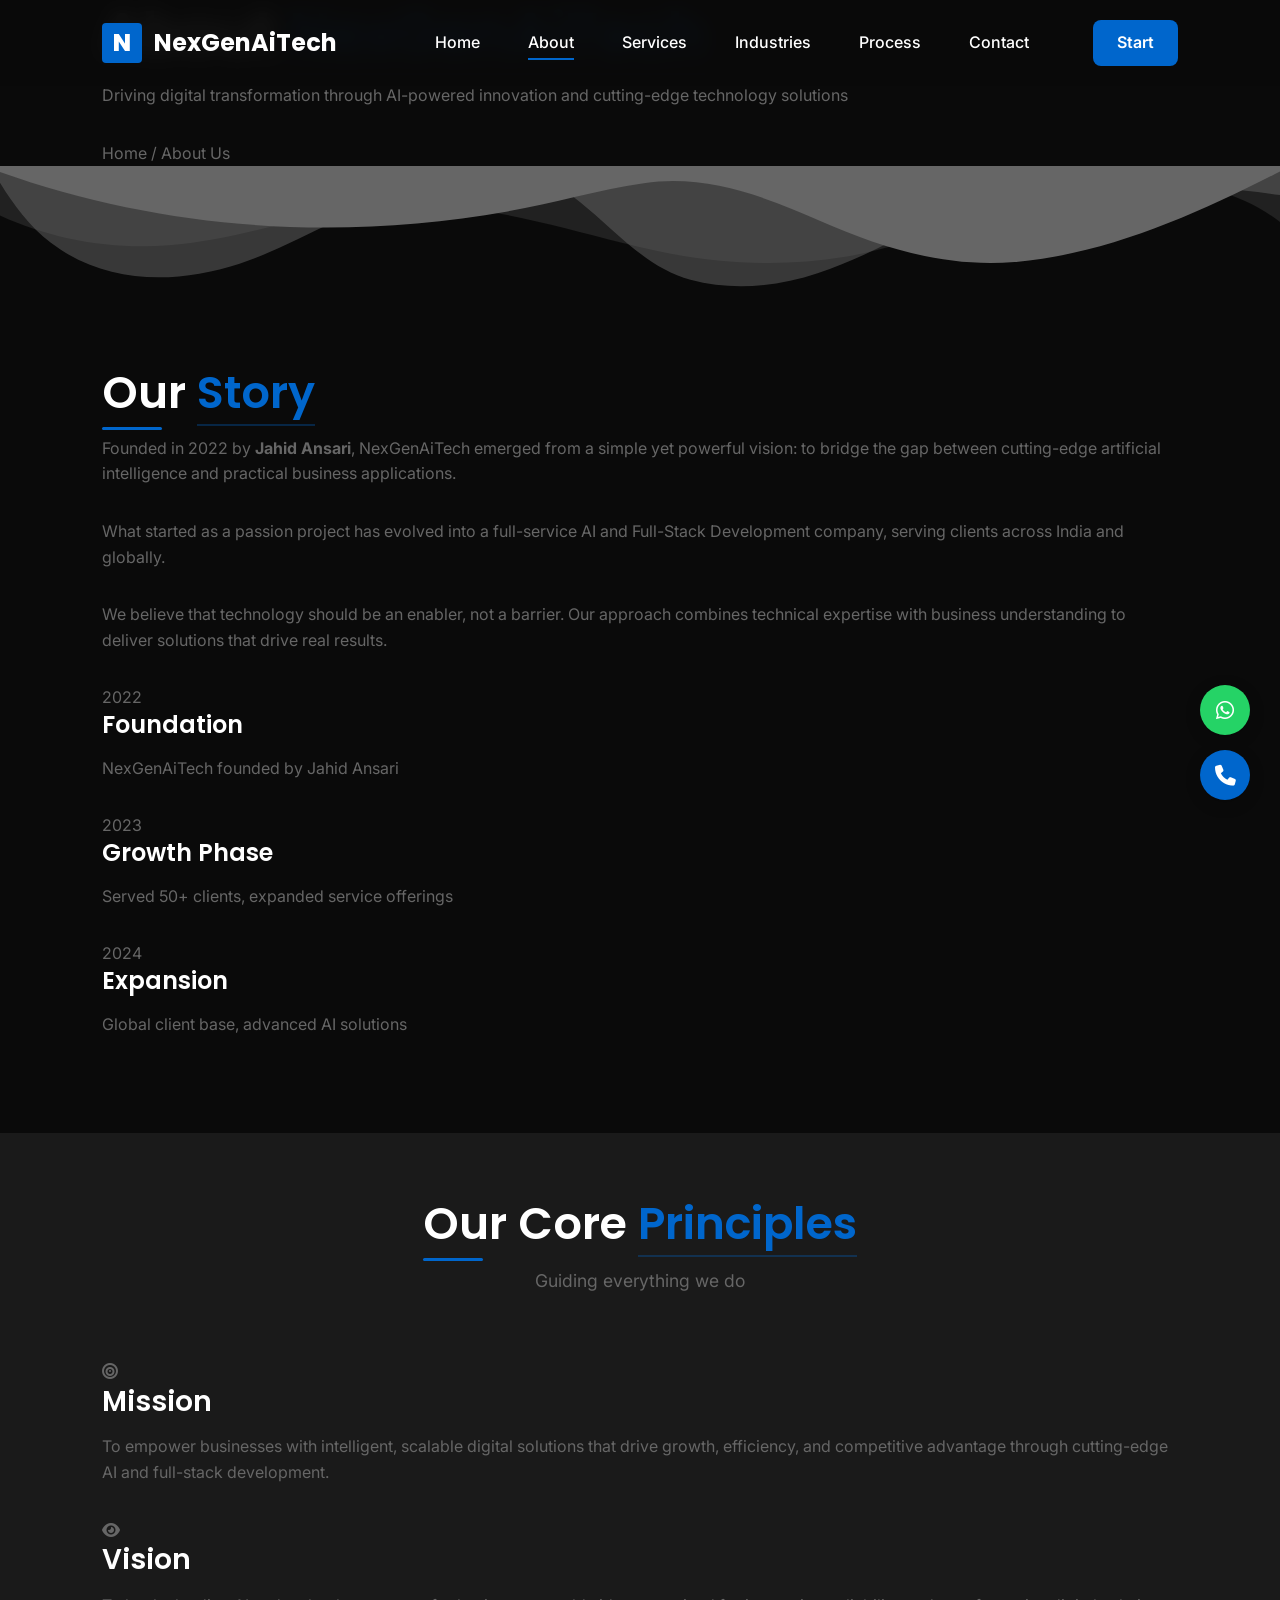
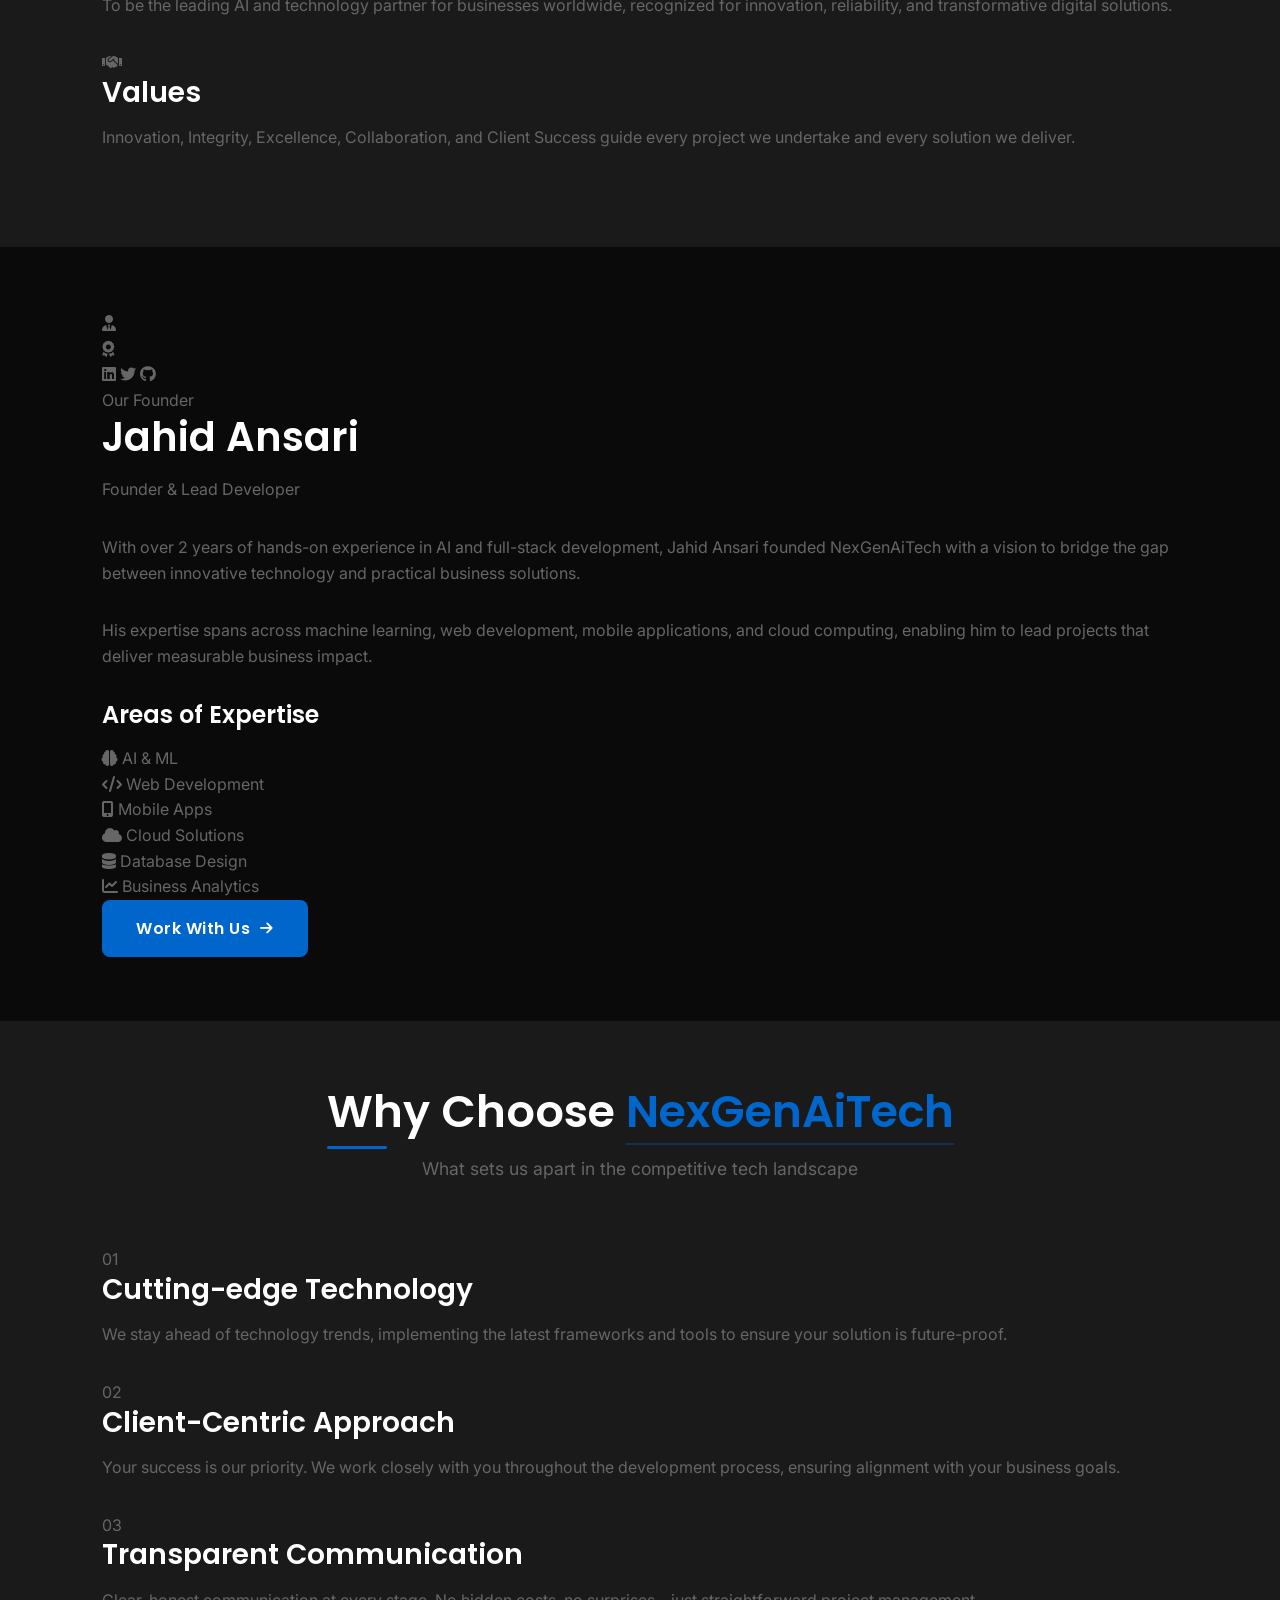
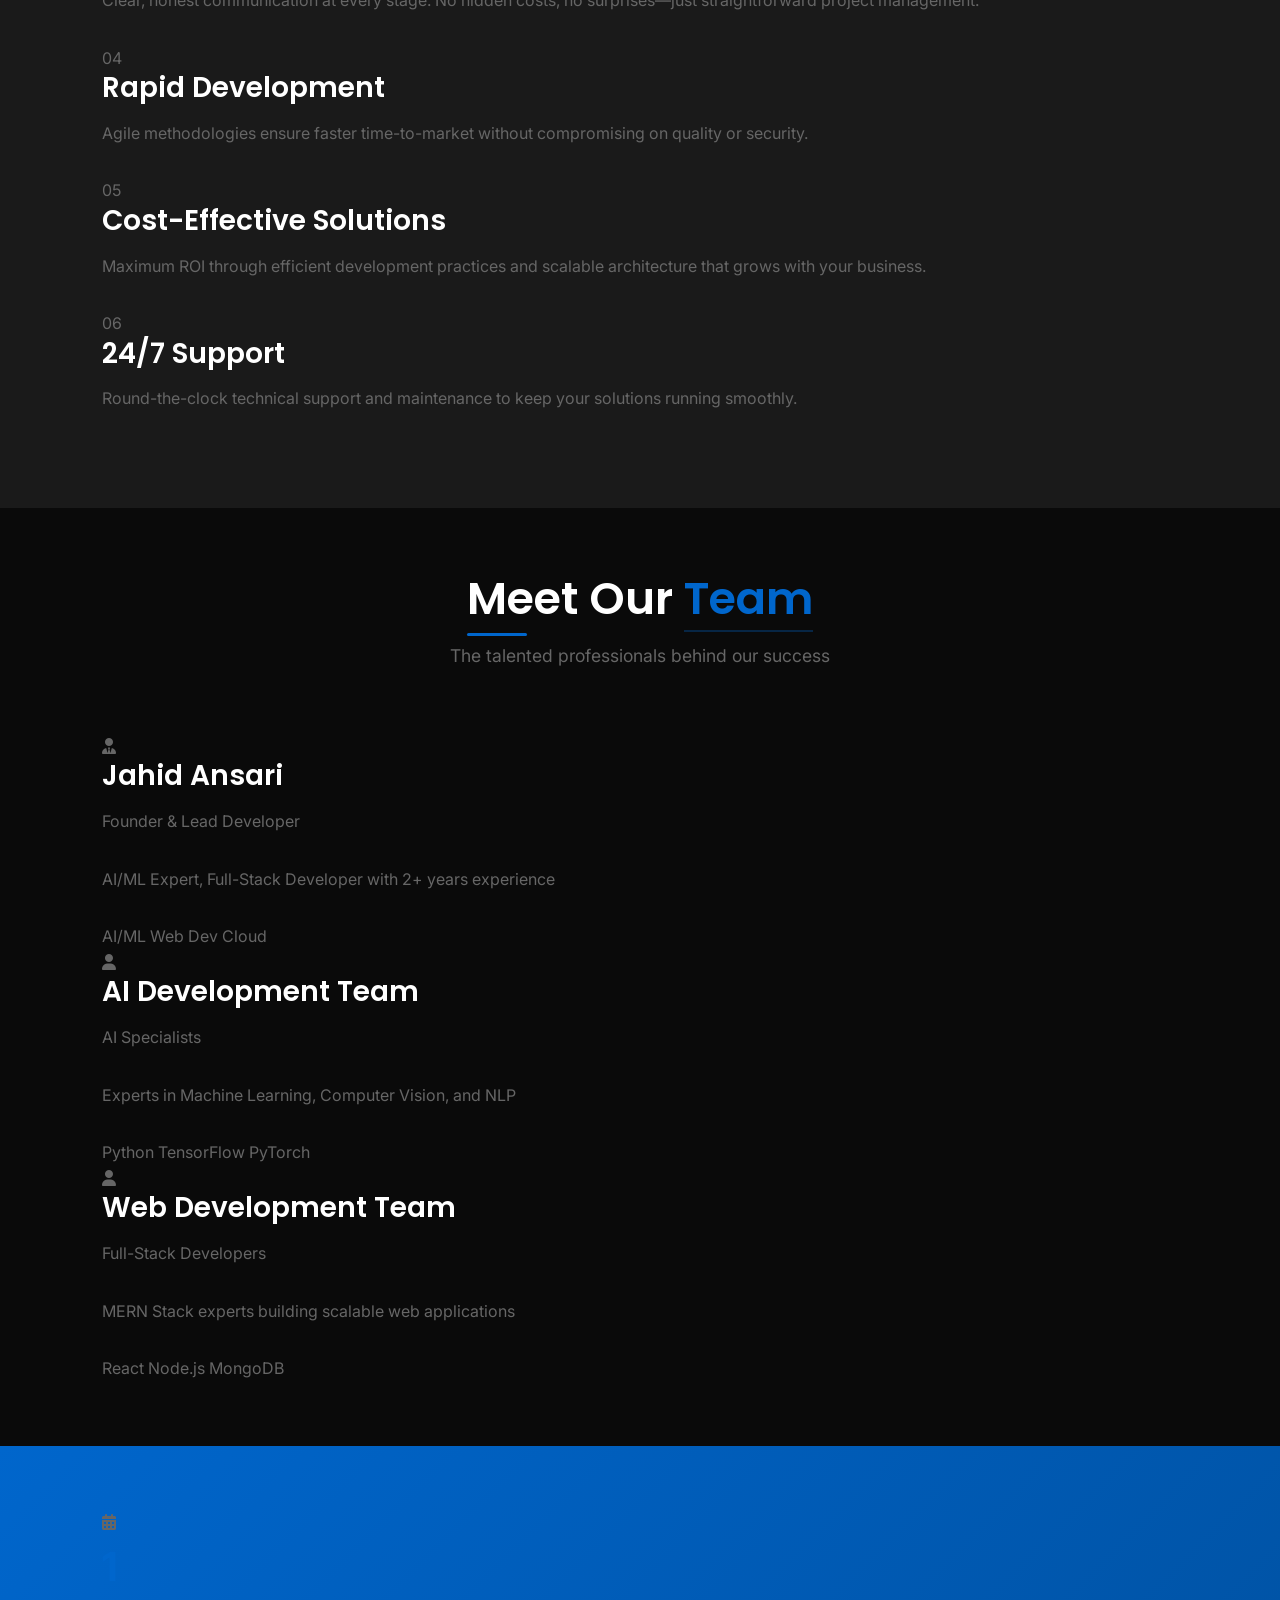
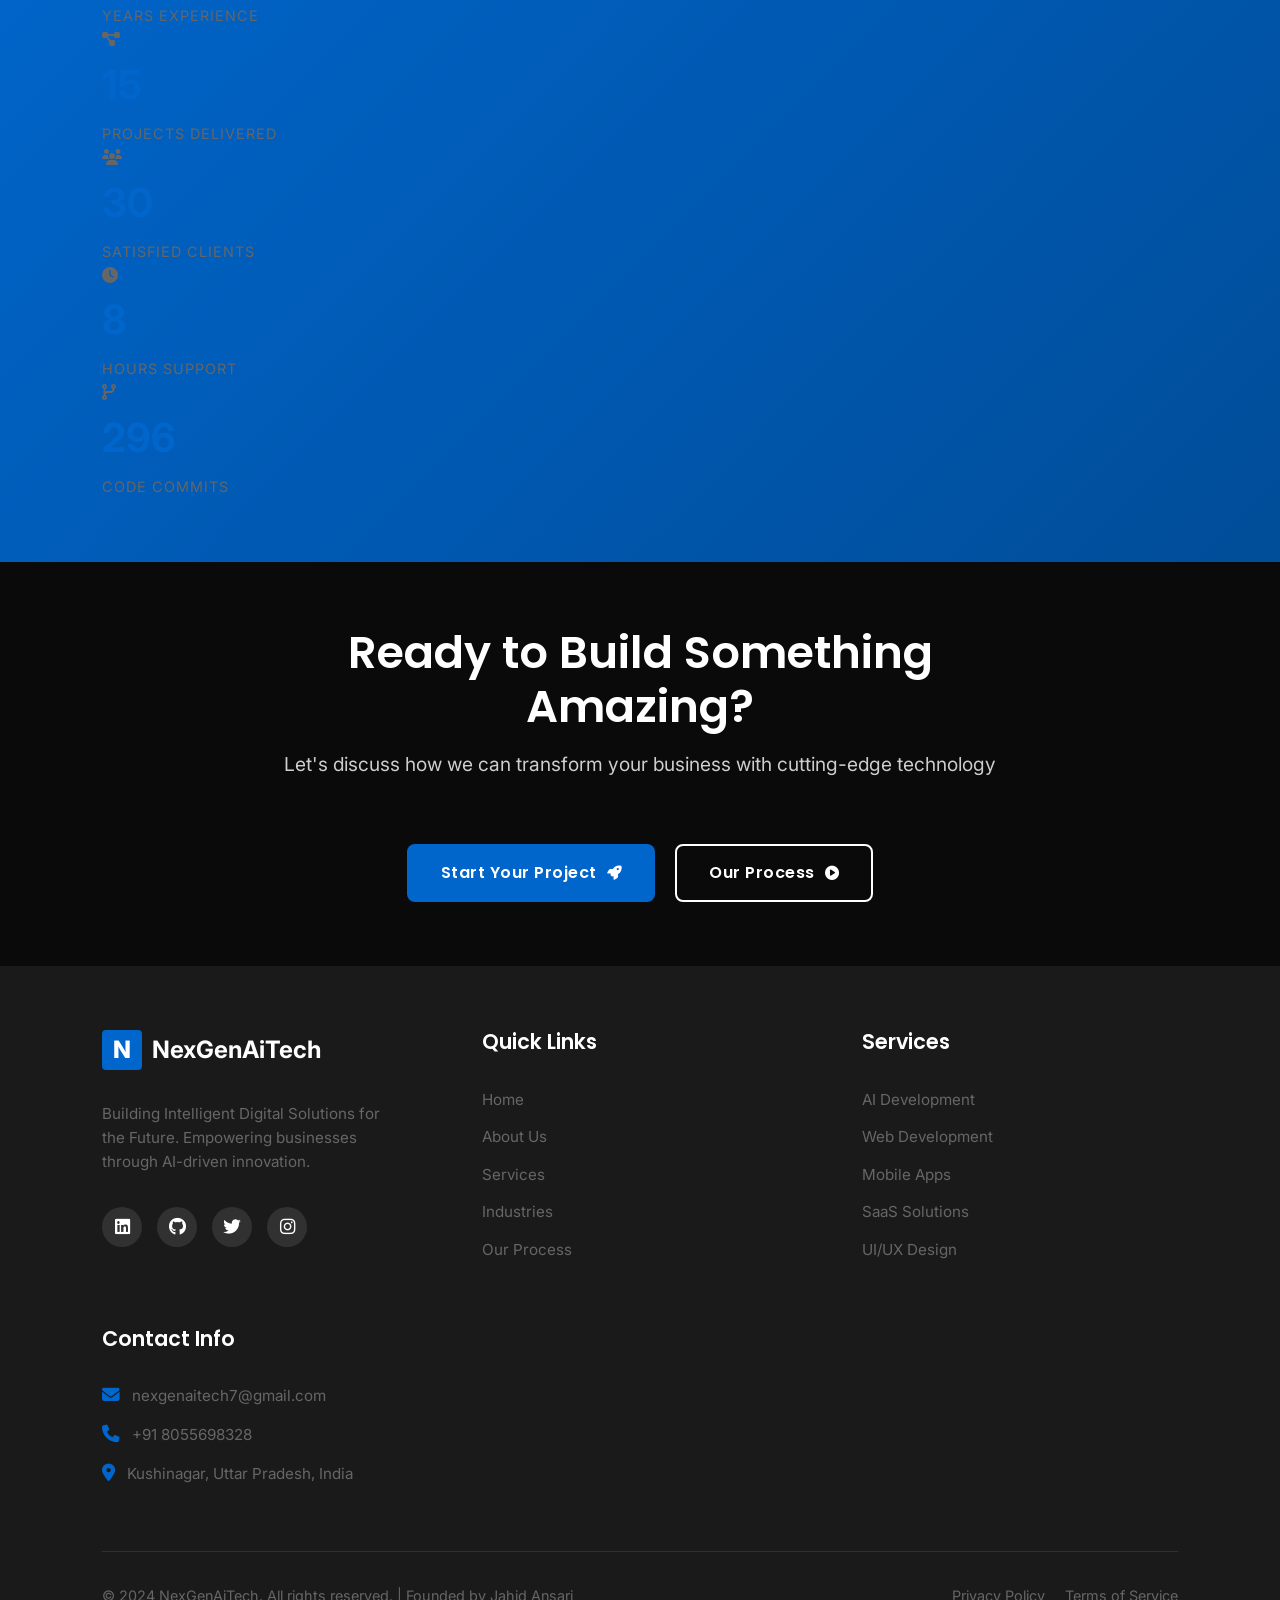
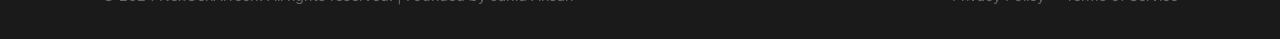
==== commit b981413d: "Update about.html" ====
--- a/about.html
+++ b/about.html
@@ -82,7 +82,7 @@
                         <li class="nav-item"><a href="process.html" class="nav-link">Process</a></li>
                         <li class="nav-item"><a href="contact.html" class="nav-link">Contact</a></li>
                     </ul>
-                    <a href="contact.html" class="nav-cta">Get Quote</a>
+                    <a href="contact.html" class="nav-cta">Start</a>
                 </div>
                 
                 <div class="mobile-toggle" id="mobileToggle">
